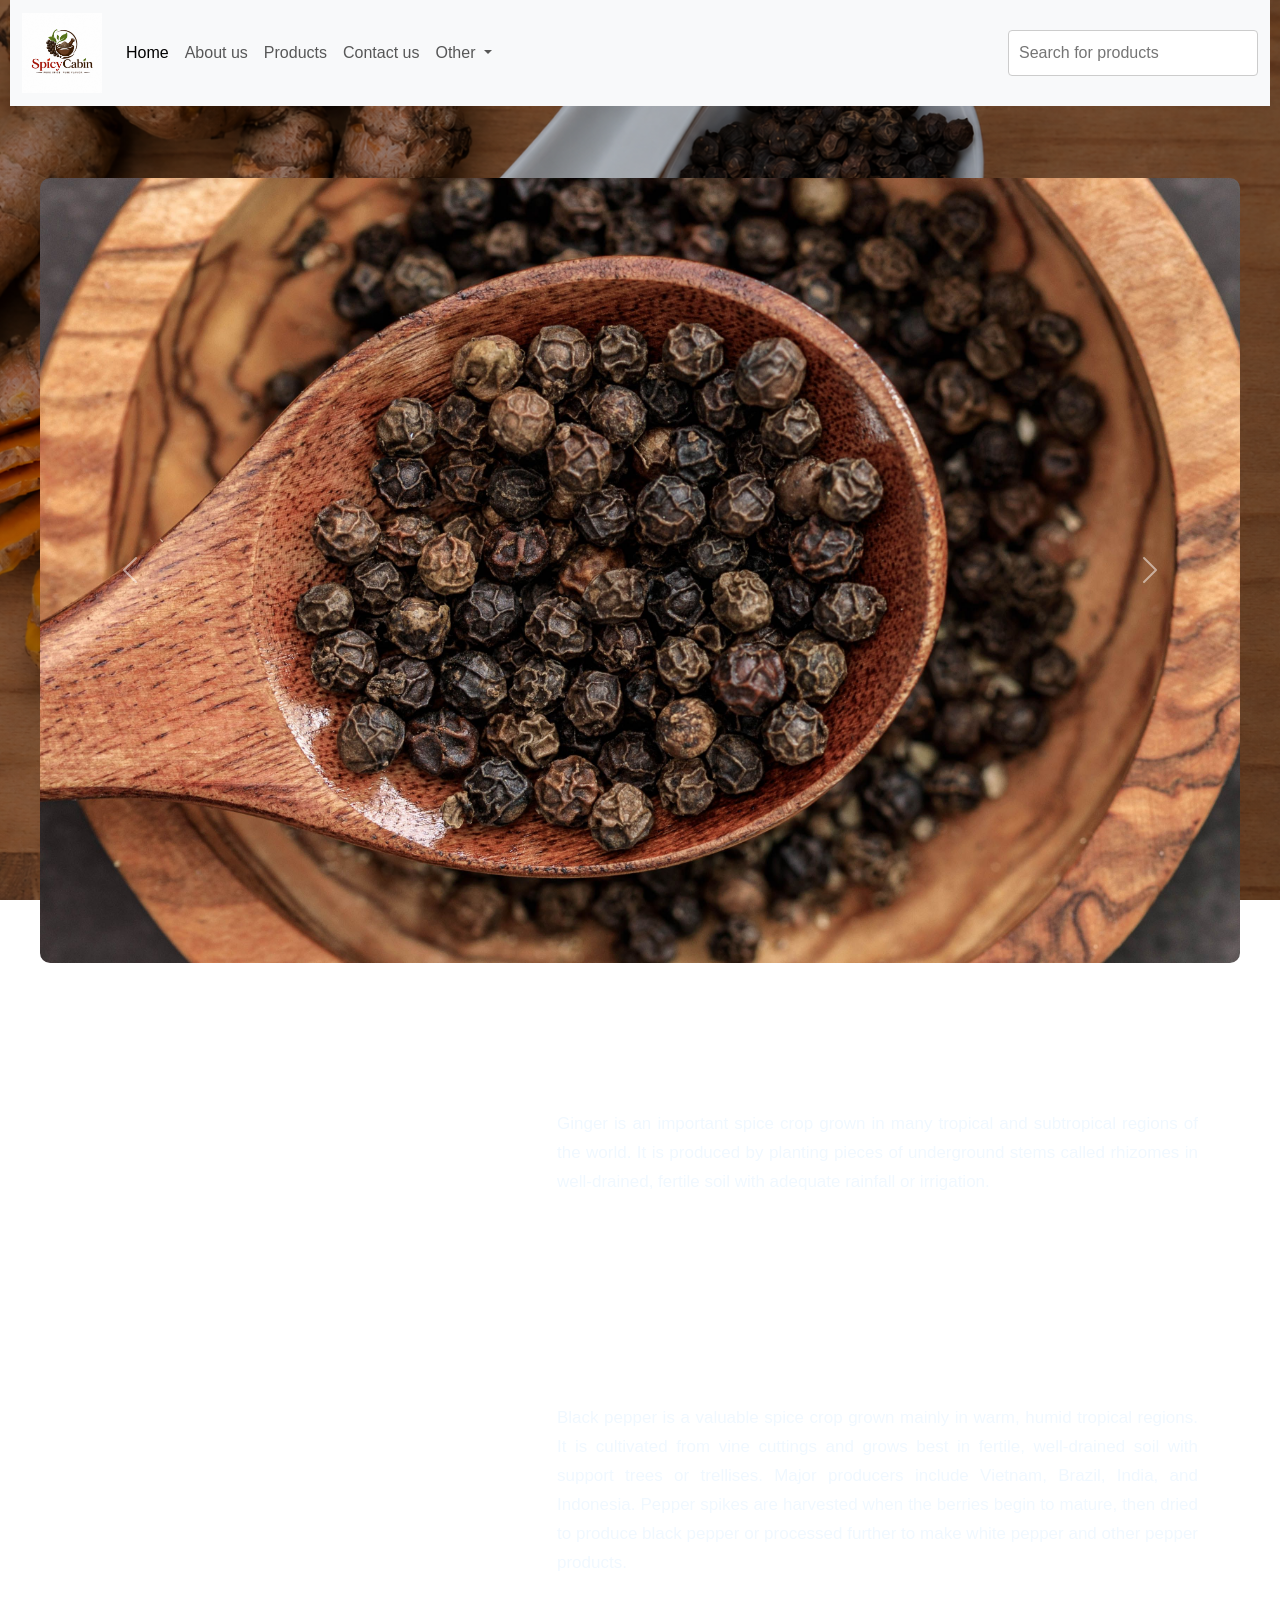
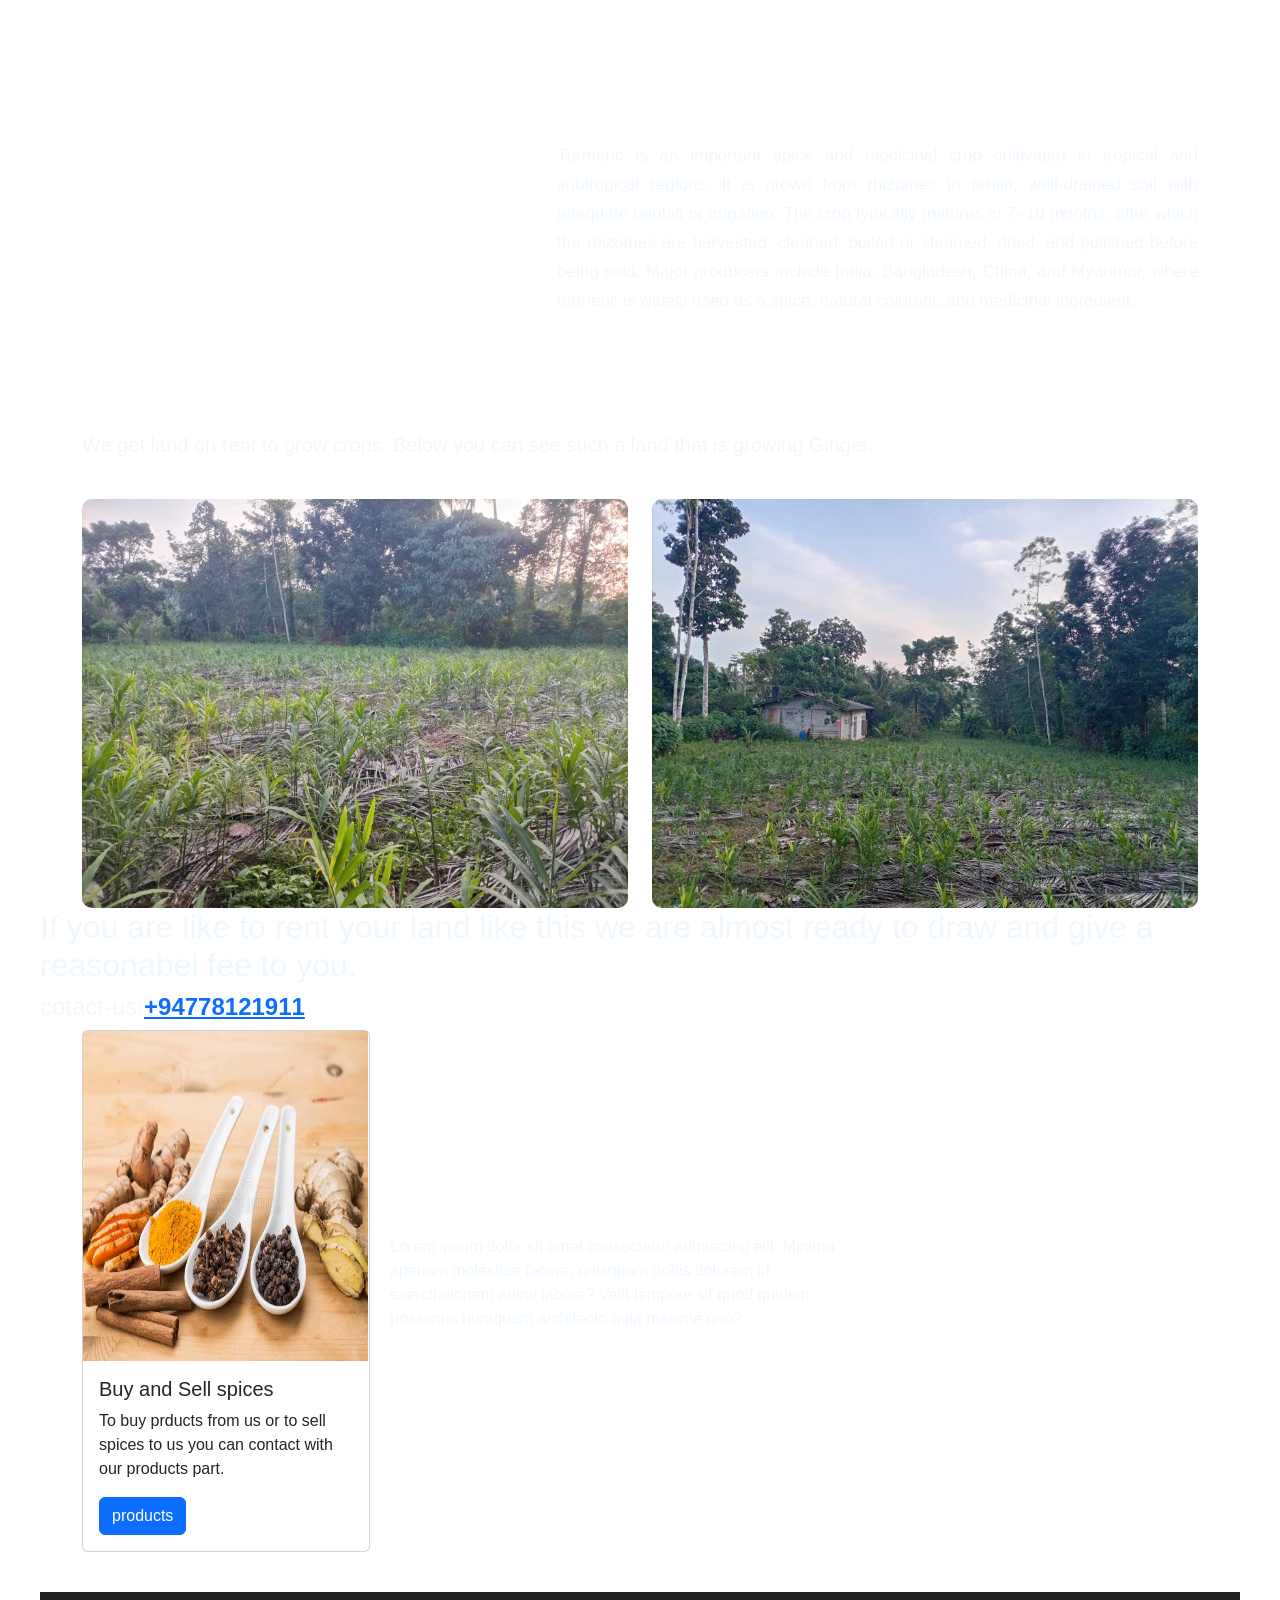
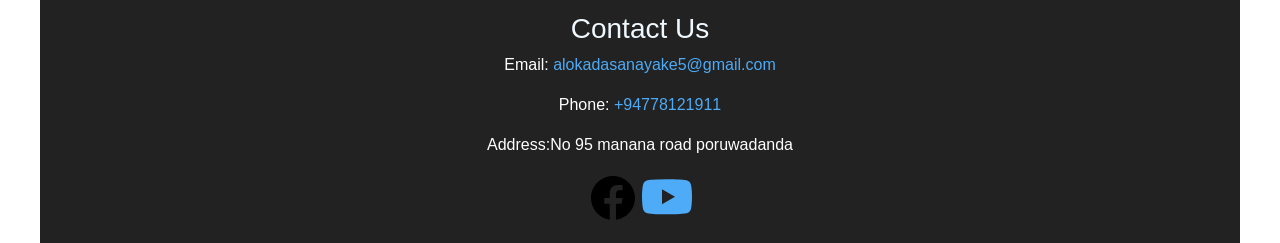
==== index.html @ add2503b "fluid the lorem part in the home page" ====
<!doctype html>
<html lang="en">
  <head>
    <meta charset="UTF-8" />
    <meta name="viewport" content="width=device-width, initial-scale=1.0" />
    <title>SpicyCabin</title>
    <link rel="stylesheet" href="css/style.css" />
    <link
      href="https://cdn.jsdelivr.net/npm/bootstrap@5.3.8/dist/css/bootstrap.min.css"
      rel="stylesheet"
      integrity="sha384-sRIl4kxILFvY47J16cr9ZwB07vP4J8+LH7qKQnuqkuIAvNWLzeN8tE5YBujZqJLB"
      crossorigin="anonymous"
    />
    <!-- AOS Library link css -->
    <style>
    body {
    margin: 0;
    min-height: 100vh;

    background-image: url('assets/images/photo21.png');
    background-repeat: no-repeat;
    background-size: cover;
    background-position: center center;
    background-attachment: fixed;
  }

  /* Mobile devices */
  @media (max-width: 768px) {
    body {
      background-size: cover;
      background-position: center center;
      background-attachment: scroll;
    }
  }
  </style>
    <link href="https://unpkg.com/aos@2.3.1/dist/aos.css" rel="stylesheet" />
 
  </head>
  <body>
    <div class="page-content">
    <nav class="navbar navbar-expand-lg bg-body-tertiary">
      <div class="container-fluid">
        <a class="navbar-brand" href="assets/images/logo.jpeg"
          ><img src="assets/images/logo.jpeg" width="80" height="80" alt=""
        /></a>
        <button
          class="navbar-toggler"
          type="button"
          data-bs-toggle="collapse"
          data-bs-target="#navbarSupportedContent"
          aria-controls="navbarSupportedContent"
          aria-expanded="false"
          aria-label="Toggle navigation"
        >
          <span class="navbar-toggler-icon"></span>
        </button>
        <div class="collapse navbar-collapse" id="navbarSupportedContent">
          <ul class="navbar-nav me-auto mb-2 mb-lg-0">
            <li class="nav-item">
              <a class="nav-link active" aria-current="page" href="index.html"
                >Home</a
              >
            </li>
            <li class="nav-item">
              <a class="nav-link" href="about.html">About us</a>
            </li>
            <li class="nav-item">
              <a class="nav-link" href="products.html">Products</a>
            </li>
            <li class="nav-item">
              <a class="nav-link" href="contact.html">Contact us</a>
            </li>
            <li class="nav-item dropdown">
              <a
                class="nav-link dropdown-toggle"
                href="#"
                role="button"
                data-bs-toggle="dropdown"
                aria-expanded="false"
              >
                Other
              </a>
              <ul class="dropdown-menu">
                <li><a class="dropdown-item" href="#">Action</a></li>
                <li><a class="dropdown-item" href="#">Another action</a></li>
                <li><hr class="dropdown-divider" /></li>
                <li>
                  <a class="dropdown-item" href="#">Something else here</a>
                </li>
              </ul>
            </li>
          </ul>
          <!-- <form class="d-flex" role="search">
            <input
              class="form-control me-2"
              type="search"
              placeholder="Search"
              aria-label="Search"
            />
            <button class="btn btn-outline-success" type="submit">
              Search
            </button>
          </form> -->
          <div class="search-container">
            <input
              type="text"
              id="searchInput"
              placeholder="Search for products"
            />

            <!-- <button id="searchButton">🔍 Search</button>

            <button id="clearButton">Clear</button> -->
          </div>

          <div id="results"></div>
        </div>
      </div>
    </nav>
    <br>
    <br>
    <br>

    <div
      id="carouselExampleAutoplaying"
      class="carousel slide"
      data-bs-ride="carousel"
    >
      
    <div id="carouselExampleAutoplaying" class="carousel slide" data-bs-ride="carousel">

  <div class="carousel-inner">

    <div class="carousel-item active">
      <img
        src="assets/images/photo1 (1).jpg"
        class="d-block w-100 img-fluid spice-image"
        alt="Black pepper"
        data-aos="fade-right"
      />
    </div>

    <div class="carousel-item">
      <img
        src="assets/images/photo2.jpg"
        class="d-block w-100 img-fluid spice-image"
        alt="Black pepper"
        data-aos="fade-right"
      />
    </div>

    <div class="carousel-item">
      <img
        src="assets/images/photo3.jpg"
        class="d-block w-100 img-fluid spice-image"
        alt="Black pepper"
        data-aos="fade-right"
      />
    </div>

  </div>

  <!-- Previous button -->
  <button
    class="carousel-control-prev"
    type="button"
    data-bs-target="#carouselExampleAutoplaying"
    data-bs-slide="prev"
  >
    <span class="carousel-control-prev-icon" aria-hidden="true"></span>
    <span class="visually-hidden">Previous</span>
  </button>

  <!-- Next button -->
  <button
    class="carousel-control-next"
    type="button"
    data-bs-target="#carouselExampleAutoplaying"
    data-bs-slide="next"
  >
    <span class="carousel-control-next-icon" aria-hidden="true"></span>
    <span class="visually-hidden">Next</span>
  </button>

</div>


     <section class="container spice-section">
      <div class="row align-items-center">
        <div class="col-12 col-md-5 text-center">
          <img
            src="assets/images/photo4.jpg"
            data-aos="fade-right"
            class="img-fluid spice-image"
            alt="Black pepper"
          />
        </div>

        <div class="col-12 col-md-7">
          <p style="color: aliceblue;">
              Ginger is an important spice crop grown in many tropical and
          subtropical regions of the world. It is produced by planting pieces of
          underground stems called rhizomes in well-drained, fertile soil with
          adequate rainfall or irrigation.
          </p>
        </div>
      </div>
    </section>

   
    <!-- Black Pepper -->
    <section class="container spice-section">
      <div class="row align-items-center">
        <div class="col-12 col-md-5 text-center">
          <img
            src="assets/images/photo5.jpg"
            data-aos="fade-right"
            class="img-fluid spice-image"
            alt="Black pepper"
          />
        </div>

        <div class="col-12 col-md-7">
          <p style="color: aliceblue;">
            Black pepper is a valuable spice crop grown mainly in warm, humid
            tropical regions. It is cultivated from vine cuttings and grows best
            in fertile, well-drained soil with support trees or trellises. Major
            producers include Vietnam, Brazil, India, and Indonesia. Pepper
            spikes are harvested when the berries begin to mature, then dried to
            produce black pepper or processed further to make white pepper and
            other pepper products.
          </p>
        </div>
      </div>
    </section>

    <!-- Turmeric -->
    <section class="container spice-section">
      <div class="row align-items-center">
        <div class="col-12 col-md-5 text-center">
          <img
            src="assets/images/photo6.jpg"
            data-aos="fade-left"
            class="img-fluid spice-image"
            alt="Turmeric"
          />
        </div>

        <div class="col-12 col-md-7">
          <p style="color: aliceblue;">
            Turmeric is an important spice and medicinal crop cultivated in
            tropical and subtropical regions. It is grown from rhizomes in
            fertile, well-drained soil with adequate rainfall or irrigation. The
            crop typically matures in 7–10 months, after which the rhizomes are
            harvested, cleaned, boiled or steamed, dried, and polished before
            being sold. Major producers include India, Bangladesh, China, and
            Myanmar, where turmeric is widely used as a spice, natural colorant,
            and medicinal ingredient.
          </p>
        </div>
      </div>
    </section>

    <!-- Rented Land -->
    <section class="container land-title">
      <h5 style="color: aliceblue;">
        We get land on rent to grow crops. Below you can see such a land that is
        growing Ginger.
      </h5>
    </section>

    <!-- Land Images -->
    <section class="container">
      <div class="row g-4">
        <div class="col-12 col-md-6 text-center">
          <img
            src="assets/images/photo7.jpeg"
            class="img-fluid land-image"
            alt="Ginger farming land"
          />
        </div>

        <div class="col-12 col-md-6 text-center">
          <img
            src="assets/images/photo8.jpeg"
            class="img-fluid land-image"
            alt="Ginger farming land"
          />
        </div>
      </div>
    </section>

    <h2 style="color: aliceblue;">
      If you are like to rent your land like this we are almost ready to draw
      and give a reasonabel fee to you.
      <h4 style="color: aliceblue;">
        cotact-us:<b><a href="tel:+94778121911">+94778121911</a></b>
      </h4>
    </h2>
    <section class="container">
      <div>
      <div class="card" style="width: 18rem">
      <img src="assets/images/photo7.jpg" width="285" height="330" />
      <div class="card-body">
        <h5 class="card-title">Buy and Sell spices</h5>
        <p class="card-text">
          To buy prducts from us or to sell spices to us you can contact with
          our products part.
        </p>
        <a href="products.html" class="btn btn-primary">products</a>
      </div>
    </div>
      </div>
    <div>
    <div class="col-12 col-md-7">
    <p style="color: aliceblue;">Lorem ipsum dolor sit amet consectetur adipisicing elit. 
      Minima aperiam molestiae facere, quisquam nobis dolorem id exercitationem animi labore?
       Velit tempore sit quod quidem possimus numquam architecto quia maxime quo?
      </p>
    </div>
    </div>
    </section>
    

    <footer class="site-footer">
      <div class="footer-content">
        <h3 style="color: aliceblue;">Contact Us</h3>
        <p>
          Email:
          <a href="mailto:alokadasanayake5@gmail.com"
            >alokadasanayake5@gmail.com</a
          >
        </p>
        <p>Phone: <a href="tel:+94778121911">+94778121911</a></p>
        <p>Address:No 95 manana road poruwadanda</p>
         <a
            href="https://www.facebook.com/share/1C9Ks5xW5h/"
            target="_blank"
            rel="noopener noreferrer"
            aria-label="Facebook"
          >
            <svg
              xmlns="http://www.w3.org/2000/svg"
              width="50"
              height="50"
              viewBox="0 0 50 50"
            >
              <path
                d="M25,3C12.85,3,3,12.85,3,25c0,11.03,8.125,20.137,18.712,21.728V30.831h-5.443v-5.783h5.443v-3.848c0-6.371,3.104-9.168,8.399-9.168c2.536,0,3.877,0.188,4.512,0.274v5.048h-3.612c-2.248,0-3.033,2.131-3.033,4.533v3.161h6.588l-0.894,5.783h-5.694v15.944C38.716,45.318,47,36.137,47,25C47,12.85,37.15,3,25,3z"
              ></path>
            </svg>
          </a>
          <a href="https://www.youtube.com">
           <svg xmlns="http://www.w3.org/2000/svg" width="50" height="50" fill="currentColor" class="bi bi-youtube" viewBox="0 0 16 16">
              <path d="M8.051 1.999h.089c.822.003 4.987.033 6.11.335a2.01 2.01 0 0 1 1.415 1.42c.101.38.172.883.22 1.402l.01.104.022.26.008.104c.065.914.073 1.77.074 1.957v.075c-.001.194-.01 1.108-.082 2.06l-.008.105-.009.104c-.05.572-.124 1.14-.235 1.558a2.01 2.01 0 0 1-1.415 1.42c-1.16.312-5.569.334-6.18.335h-.142c-.309 0-1.587-.006-2.927-.052l-.17-.006-.087-.004-.171-.007-.171-.007c-1.11-.049-2.167-.128-2.654-.26a2.01 2.01 0 0 1-1.415-1.419c-.111-.417-.185-.986-.235-1.558L.09 9.82l-.008-.104A31 31 0 0 1 0 7.68v-.123c.002-.215.01-.958.064-1.778l.007-.103.003-.052.008-.104.022-.26.01-.104c.048-.519.119-1.023.22-1.402a2.01 2.01 0 0 1 1.415-1.42c.487-.13 1.544-.21 2.654-.26l.17-.007.172-.006.086-.003.171-.007A100 100 0 0 1 7.858 2zM6.4 5.209v4.818l4.157-2.408z"/>
            </svg>
          </a>
      </div>
    </footer>
    </div>
    <script src="js/app.js"></script>
    <script
      src="https://cdn.jsdelivr.net/npm/bootstrap@5.3.8/dist/js/bootstrap.bundle.min.js"
      integrity="sha384-FKyoEForCGlyvwx9Hj09JcYn3nv7wiPVlz7YYwJrWVcXK/BmnVDxM+D2scQbITxI"
      crossorigin="anonymous"
    ></script>
    <script src="https://unpkg.com/aos@2.3.1/dist/aos.js"></script>
    <script>
      AOS.init();
    </script>
  </body>
</html>
---- css/style.css ----
body {
  margin: 0;
  min-height: 100vh;
  background-image: url("assets/images/photo21.png");
  background-repeat: no-repeat;
  background-size: cover;
  background-position: center;
  background-attachment: fixed;
}

@media (max-width: 768px) {
  body {
    background-position: center top;
    background-attachment: scroll;
  }
}

.container{
    display:flex;
    gap:20px;
    align-items:center;
}
.site-footer {
  background-color: #222222;
  color: #ffffff;
  padding: 20px 0;
  text-align: center;
  margin-top: 40px;
}

.site-footer a {
  color: #4dabf7;
  text-decoration: none;
}

.site-footer a:hover {
  text-decoration: underline;
}
.my-image {
    width: calc(100% - 40px);
    height: auto;
    margin: 0 20px;
    display: block;
}

/* /////////////////////////////////////// */
.page-content {
    padding-left: 10px;
    padding-right: 10px;
}
/*////////////////////////////////////*/
/*Search bar */
.search-container {
  margin: 20px 0;
}
#searchInput {
  padding: 10px;
  width: 250px;
  font-size: 16px;
  border: 1px solid #ccc;
  border-radius: 4px;
}
/*////////////////////////////////////*/
.video-container {
    width: 100%;
    max-width: 1000px;
    margin: auto;
}

.video-container video {
    width: 100%;
    height: auto;
    display: block;
    border-radius: 15px;
}
/* //-------------image center----------- */
.image-container {
  display: flex;
  justify-content: center; 
  align-items: center;     
}
/* /////////////////////////////////////////////////////// */
header {
  background: #333;
  color: white;
  padding: 15px;
  display: flex;
  justify-content: space-between;
  align-items: center;
}
.products {
  display: flex;
  flex-wrap: wrap;
  padding: 20px;
}
.product {
  border: 1px solid #ccc;
  padding: 15px;
  margin: 10px;
  width: 200px;
  text-align: center;
}
button {
  background: #28a745;
  color: white;
  padding: 8px 12px;
  border: none;
  cursor: pointer;
}
.cart-modal {
  position: fixed;
  top: 20%;
  left: 50%;
  transform: translate(-50%, -20%);
  background: white;
  border: 2px solid #333;
  padding: 20px;
  display: none;
  z-index: 100;
}
.product-img {
  width: 100%;
  height: auto;
  object-fit: cover;
  margin-bottom: 10px;
 }
/*/////////////////////////////////// */
* {
    box-sizing: border-box;
    margin: 0;
    padding: 0;
    font-family: Arial, sans-serif;
}

body {
    background-color: #f4f4f9;
}

header {
    display: flex;
    justify-content: space-between;
    align-items: center;
    padding: 20px 5%;
    background-color: #333;
    color: white;
}

.cart-icon-container {
    cursor: pointer;
    font-size: 1.5rem;
    position: relative;
}

#cart-count {
    position: absolute;
    top: -10px;
    right: -10px;
    background-color: #ff3b30;
    color: white;
    border-radius: 50%;
    padding: 2px 6px;
    font-size: 0.8rem;
}

/* Product Grid */
.product-container {
    display: grid;
    grid-template-columns: repeat(auto-fit, minmax(250px, 1fr));
    gap: 20px;
    padding: 40px 5%;
}

.product-card {
    background: white;
    padding: 20px;
    border-radius: 8px;
    box-shadow: 0 4px 6px rgba(0,0,0,0.1);
    text-align: center;
}

.product-card h3 {
    margin: 15px 0 10px;
}

.product-price {
    color: #2ecc71;
    font-weight: bold;
    margin-bottom: 15px;
}

.add-to-cart-btn {
    background-color: #3498db;
    color: white;
    border: none;
    padding: 10px 15px;
    border-radius: 4px;
    cursor: pointer;
    transition: background 0.2s;
}

.add-to-cart-btn:hover {
    background-color: #2980b9;
}

/* Sidebar Cart Drawer */
.cart-sidebar {
    position: fixed;
    top: 0;
    right: -350px; /* Hidden offscreen by default */
    width: 320px;
    height: 100%;
    background-color: white;
    box-shadow: -5px 0 15px rgba(0,0,0,0.2);
    transition: right 0.3s ease;
    display: flex;
    flex-direction: column;
    z-index: 1000;
}

.cart-sidebar.active {
    right: 0; /* Slides into view */
}

.cart-header {
    display: flex;
    justify-content: space-between;
    align-items: center;
    padding: 20px;
    border-bottom: 1px solid #ddd;
}

.close-btn {
    font-size: 2rem;
    border: none;
    background: none;
    cursor: pointer;
}

.cart-items {
    flex: 1;
    overflow-y: auto;
    padding: 20px;
}

.cart-item {
    display: flex;
    justify-content: space-between;
    align-items: center;
    margin-bottom: 15px;
    padding-bottom: 15px;
    border-bottom: 1px solid #eee;
}

.remove-btn {
    background-color: #e74c3c;
    color: white;
    border: none;
    padding: 5px 8px;
    border-radius: 4px;
    cursor: pointer;
}

.cart-footer {
    padding: 20px;
    border-top: 1px solid #ddd;
}

.checkout-btn {
    width: 100%;
    background-color: #2ecc71;
    color: white;
    border: none;
    padding: 12px;
    border-radius: 4px;
    font-size: 1rem;
    cursor: pointer;
    margin-top: 10px;
}
/* /////////////////////////////// */


/* //////////////////////contact us /////////////////////////// */
.cus-form {
    width: 500px;
    margin: 50px auto;
}
/* /////////////////////////////////////////////////////////////// */

.spice-section {
    margin-top: 40px;
    margin-bottom: 40px;
}

/* Spice images */
.spice-image {
    width: 100%;
    max-width: 400px;
    height: 300px;
    object-fit: cover;
    border-radius: 10px;
}

/* Paragraph */
.spice-section p {
    font-size: 17px;
    line-height: 1.7;
    text-align: justify;
    margin: 0;
}


/* Land heading */
.land-title {
    text-align: center;
    margin-top: 50px;
    margin-bottom: 30px;
}

.land-title h5 {
    line-height: 1.6;
}


/* Land images */
.land-image {
    width: 100%;
    max-width: 500px;
    height: 450px;
    object-fit: cover;
    border-radius: 10px;
}


/* Mobile devices */
@media (max-width: 767px) {

    .spice-section {
        margin-top: 25px;
        margin-bottom: 25px;
    }

    .spice-image {
        height: auto;
        margin-bottom: 20px;
    }

    .spice-section p {
        font-size: 15px;
        line-height: 1.6;
        text-align: left;
    }

    .land-title {
        margin-top: 35px;
    }

    .land-title h5 {
        font-size: 16px;
    }

    .land-image {
        height: auto;
    }
}

/* ///////////////////////////////////////////////////// */
.carousel {
  width: 100%;
  max-width: 1200px;
  margin: 0 auto;
}

/* Carousel images */
.spice-image {
  width: 100%;
  height: 500px;
  object-fit: cover;
  display: block;
}

/* Tablets */
@media (max-width: 768px) {
  .spice-image {
    height: 400px;
  }
}

/* Mobile phones */
@media (max-width: 576px) {
  .spice-image {
    height: 250px;
  }
}
/* //////////////////////about ->entranse video//////////////////////////// */
.video-container {
  width: 100%;
  max-width: 1200px;
  margin: 0 auto;
  overflow: hidden;
}

.video-container video {
  width: 100%;
  height: auto;
  display: block;
  object-fit: cover;
}

/* Tablet */
@media (max-width: 768px) {
  .video-container {
    width: 95%;
  }
}

/* Mobile */
@media (max-width: 576px) {
  .video-container {
    width: 100%;
  }

  .video-container video {
    width: 100%;
  }
}
/* //------------about us second image and text---- */
.image-text-section{
    display: flex;
    align-items: center;
    gap: 30px;
    max-width: 1200px;
    margin: 40px auto;
    padding: 20px;
}
.responsive-image{
    width: 50%;
    max-width: 600%;
    height: auto;
    display: block;
    border-radius: 10px;

}
.image-text-section p{
    flex: 1;
    line-height: 1,7;
    margin: 0;
}


/*tablet*/
@media (max-width:768px){
    .image-text-section{
        gap:20px;
        padding: 15px;
    }

.responsive-image{
    width: 45%;
    }
}
/* mobile */
@media (max-width:576px){
    .image-text-section{
        flex-direction: column;
        text-align: center;
        padding: 15px;
    }
.responsive-image{
    width: 100%;
    max-width: 100%;

}
.image-text-section p{
    width: 100%;
    font-size: 15px;
   }  
}
/* ///////////////////////////////////////////////////////////// */
.image-container {
  width: 100%;
  text-align: center;
}

.image-container img {
  max-width: 100%;
  height: auto;
  display: block;
  margin: 0 auto;
}
.icon-container{
    text-align: right;
}
/* ///////////////////////////////////////////////////////////////////*/
/* =====================================
   CHECKOUT FORM SIDEBAR
===================================== */

.form-sidebar {

    position: fixed;

    top: 0;
    right: -500px;

    width: 500px;
    max-width: 100%;

    height: 100vh;

    background-color: white;

    z-index: 10000;

    box-shadow: -5px 0 20px rgba(0, 0, 0, 0.3);

    transition: right 0.4s ease;

    overflow-y: auto;

    padding: 30px;

    box-sizing: border-box;
}


/* =====================================
   SHOW CHECKOUT FORM
===================================== */

.form-sidebar.active {

    right: 0;

}


/* =====================================
   FORM CONTAINER
===================================== */

.checkout-form {

    width: 100%;

    position: relative;

}


/* =====================================
   HEADING
===================================== */

.checkout-form h2 {

    text-align: center;

    margin-bottom: 10px;

    font-family: Arial, sans-serif;

}


.checkout-form > p {

    text-align: center;

    color: #666;

    margin-bottom: 25px;

}


/* =====================================
   CLOSE BUTTON
===================================== */

.close-form-btn {

    position: absolute;

    top: -15px;

    right: 0;

    border: none;

    background: transparent;

    font-size: 35px;

    cursor: pointer;

    color: #333;

}


.close-form-btn:hover {

    color: red;

}


/* =====================================
   FORM GROUP
===================================== */

.form-group {

    margin-bottom: 18px;

}


/* =====================================
   LABEL
===================================== */

.form-group label {

    display: block;

    margin-bottom: 7px;

    font-weight: bold;

    font-family: Arial, sans-serif;

}


/* =====================================
   INPUTS
===================================== */

.form-group input,
.form-group textarea {

    width: 100%;

    padding: 12px;

    border: 1px solid #ccc;

    border-radius: 8px;

    font-size: 16px;

    box-sizing: border-box;

    font-family: Arial, sans-serif;

}


/* =====================================
   INPUT FOCUS
===================================== */

.form-group input:focus,
.form-group textarea:focus {

    outline: none;

    border-color: green;

    box-shadow: 0 0 5px rgba(0, 128, 0, 0.2);

}


/* =====================================
   PLACE ORDER BUTTON
===================================== */

.place-order-btn {

    width: 100%;

    padding: 13px;

    border: none;

    border-radius: 8px;

    background-color: green;

    color: white;

    font-size: 18px;

    cursor: pointer;

    margin-top: 10px;

}


.place-order-btn:hover {

    background-color: darkgreen;

}


/* =====================================
   MOBILE RESPONSIVE
===================================== */

@media (max-width: 600px) {

    .form-sidebar {

        width: 100%;

        padding: 25px 20px;

    }

    .checkout-form h2 {

        font-size: 23px;

    }

}


/* ///////////////////////////////////////////////////////////// */
.order-details {
    background-color: #f5f5f5;
    padding: 15px;
    border-radius: 10px;
    margin-bottom: 20px;
}

.order-item {
    background-color: white;
    padding: 12px;
    margin-bottom: 10px;
    border-radius: 8px;
    border: 1px solid #ddd;
}

.order-item:last-child {
    margin-bottom: 0;
}

.order-item p {
    margin: 5px 0;
}
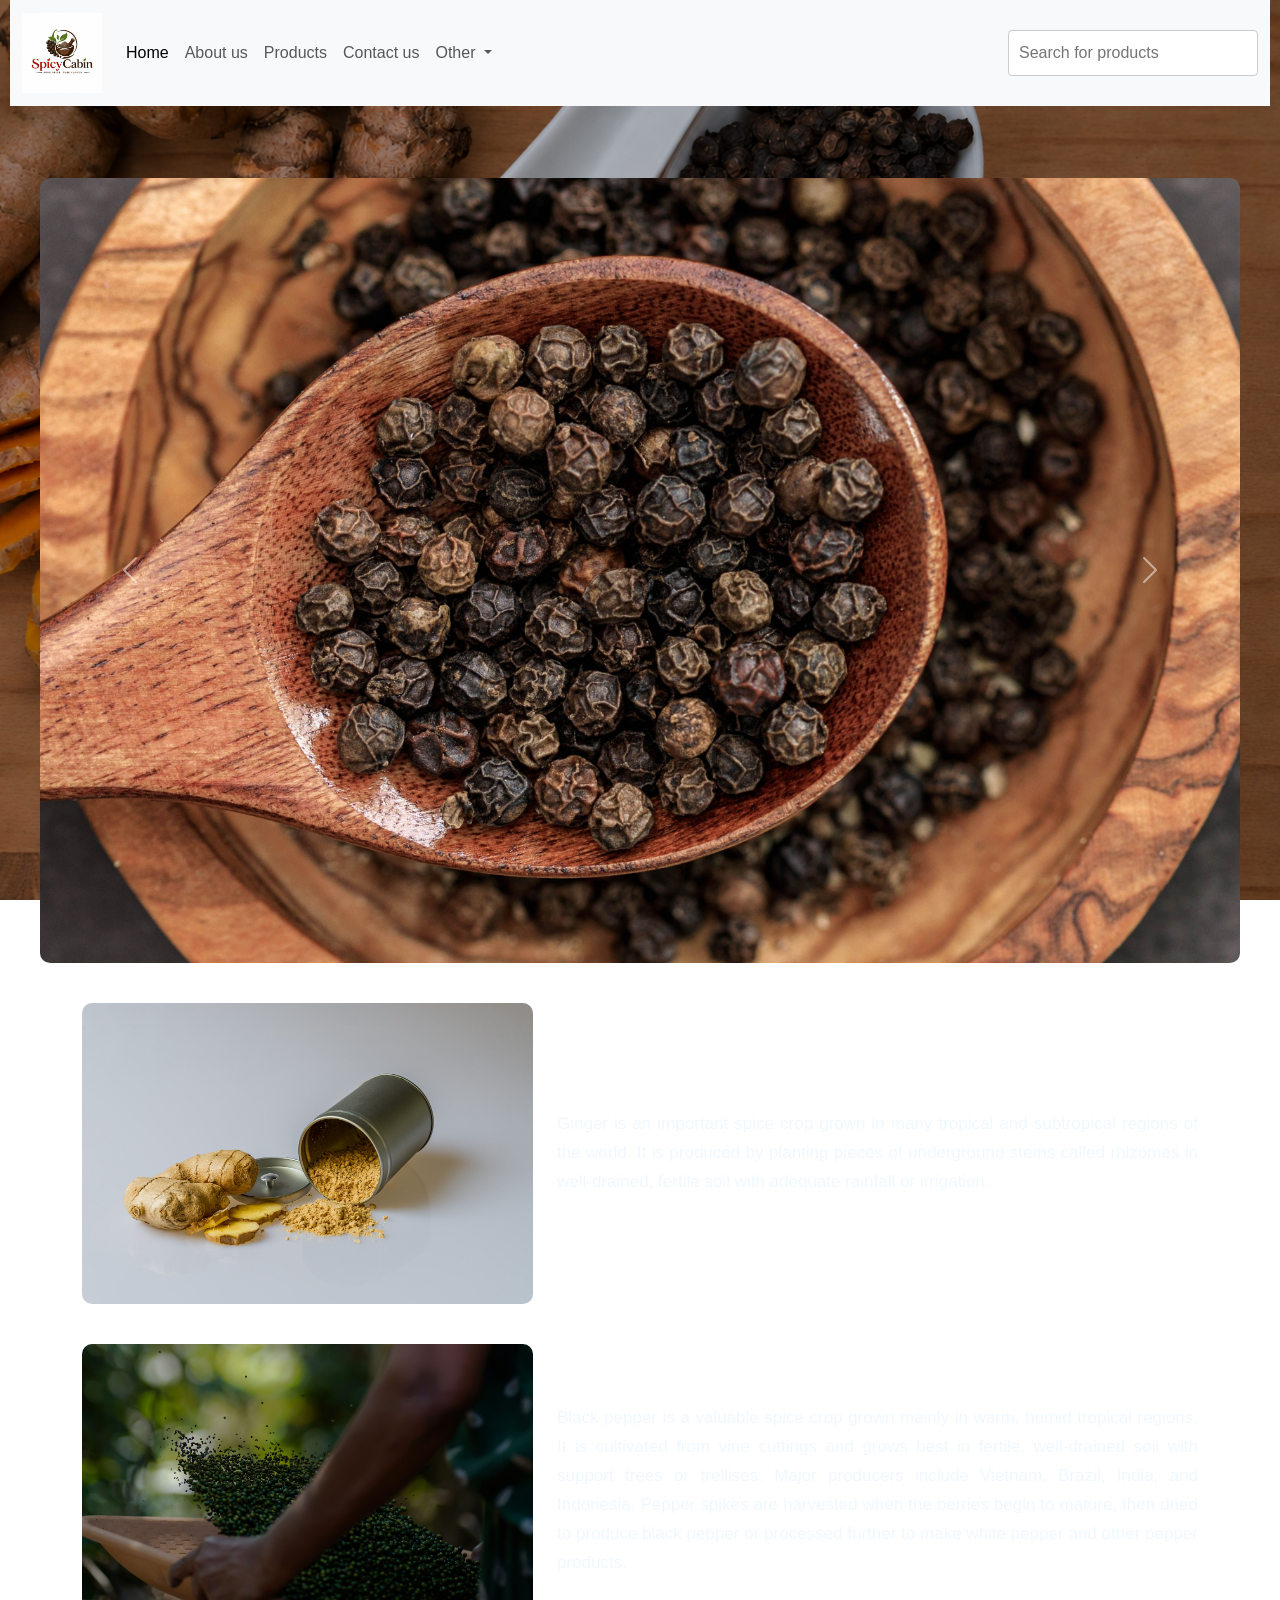
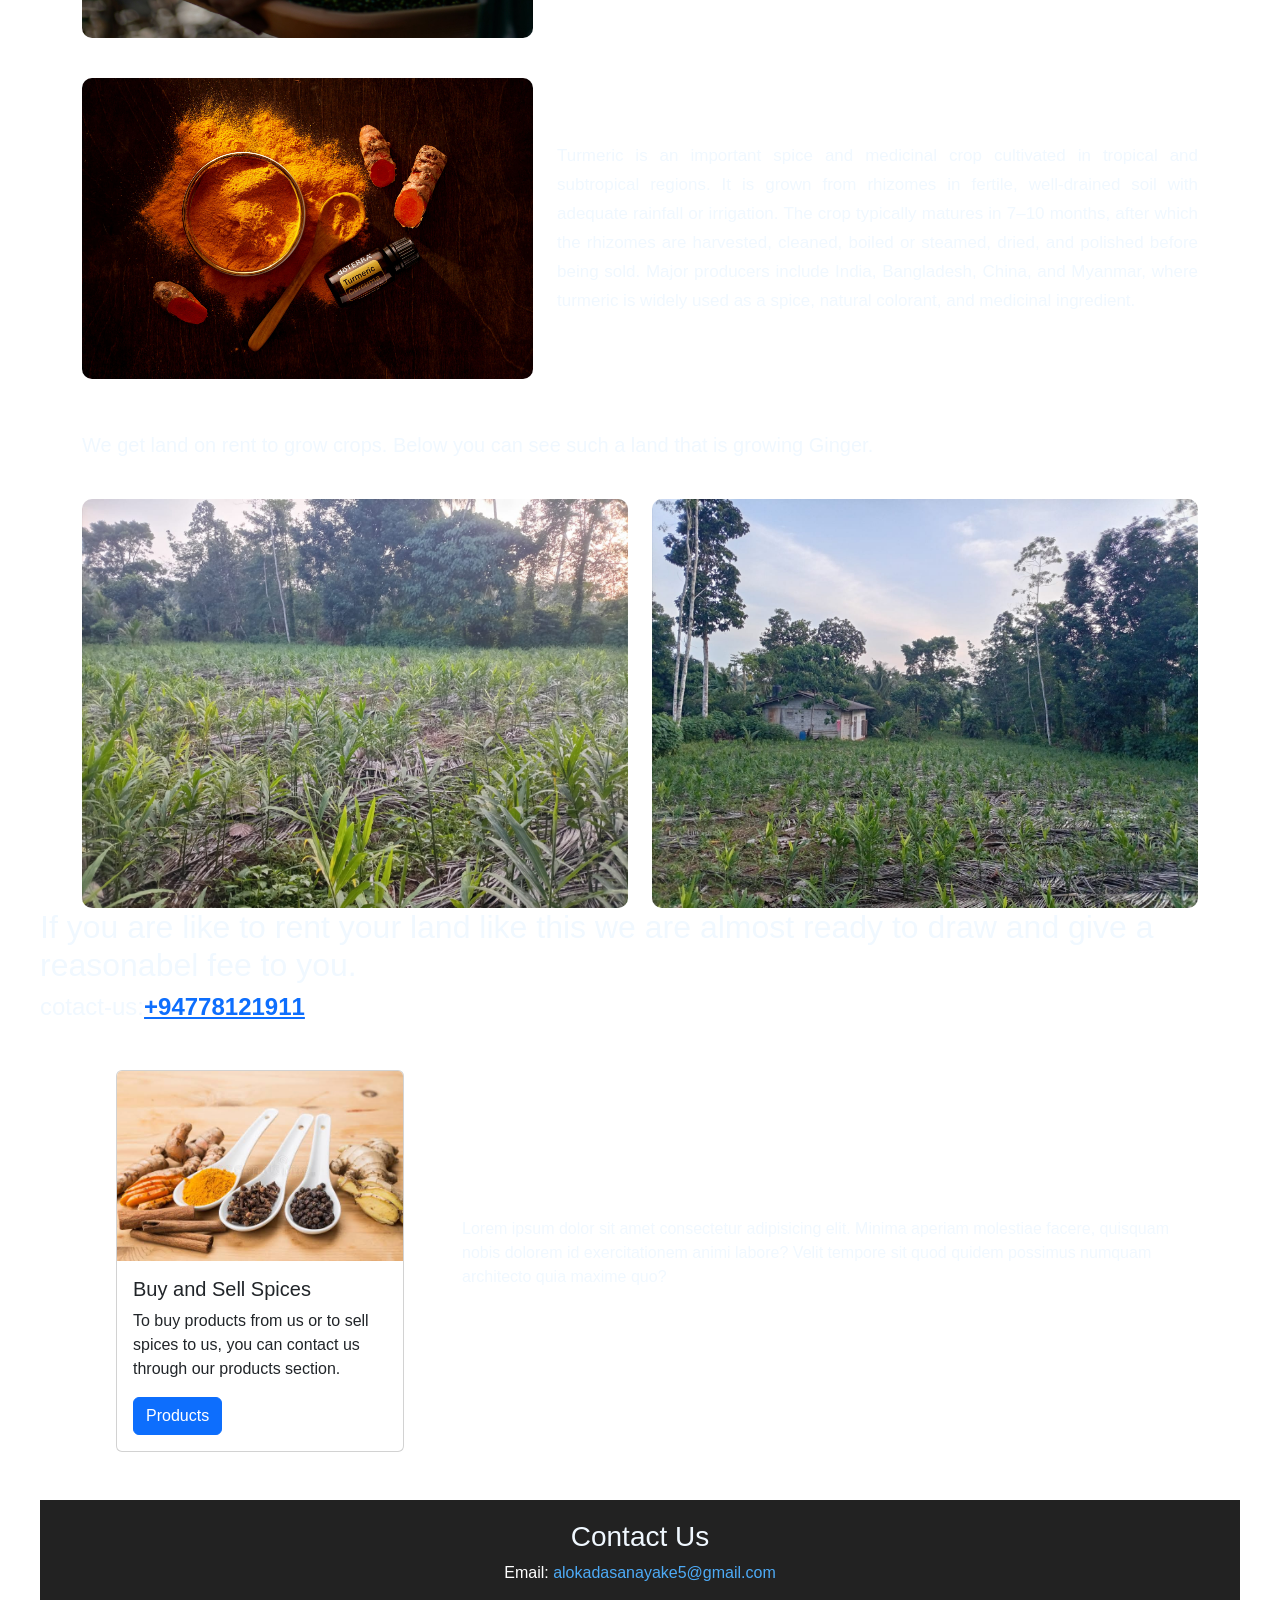
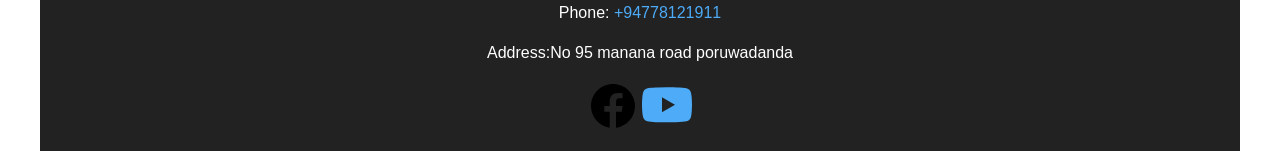
==== commit bc7bc005: "change the lorem part againt to view from any device" ====
--- a/index.html
+++ b/index.html
@@ -297,31 +297,48 @@
         cotact-us:<b><a href="tel:+94778121911">+94778121911</a></b>
       </h4>
     </h2>
-    <section class="container">
-      <div>
-      <div class="card" style="width: 18rem">
-      <img src="assets/images/photo7.jpg" width="285" height="330" />
-      <div class="card-body">
-        <h5 class="card-title">Buy and Sell spices</h5>
-        <p class="card-text">
-          To buy prducts from us or to sell spices to us you can contact with
-          our products part.
-        </p>
-        <a href="products.html" class="btn btn-primary">products</a>
-      </div>
-    </div>
-      </div>
-    <div>
-    <div class="col-12 col-md-7">
-    <p style="color: aliceblue;">Lorem ipsum dolor sit amet consectetur adipisicing elit. 
-      Minima aperiam molestiae facere, quisquam nobis dolorem id exercitationem animi labore?
-       Velit tempore sit quod quidem possimus numquam architecto quia maxime quo?
+    <section class="container my-5">
+  <div class="row align-items-center g-4">
+
+    <!-- Card -->
+    <div class="col-12 col-md-5 col-lg-4">
+      <div class="card mx-auto" style="max-width: 18rem;">
+        
+        <img 
+          src="assets/images/photo7.jpg" 
+          class="card-img-top img-fluid"
+          alt="Spices"
+        />
+
+        <div class="card-body">
+          <h5 class="card-title">Buy and Sell Spices</h5>
+
+          <p class="card-text">
+            To buy products from us or to sell spices to us, you can contact
+            us through our products section.
+          </p>
+
+          <a href="products.html" class="btn btn-primary">
+            Products
+          </a>
+        </div>
+
+      </div>
+    </div>
+
+
+    <!-- Paragraph -->
+    <div class="col-12 col-md-7 col-lg-8">
+      <p style="color: aliceblue;">
+        Lorem ipsum dolor sit amet consectetur adipisicing elit.
+        Minima aperiam molestiae facere, quisquam nobis dolorem id
+        exercitationem animi labore? Velit tempore sit quod quidem
+        possimus numquam architecto quia maxime quo?
       </p>
     </div>
-    </div>
-    </section>
-    
-
+
+  </div>
+</section>
     <footer class="site-footer">
       <div class="footer-content">
         <h3 style="color: aliceblue;">Contact Us</h3>
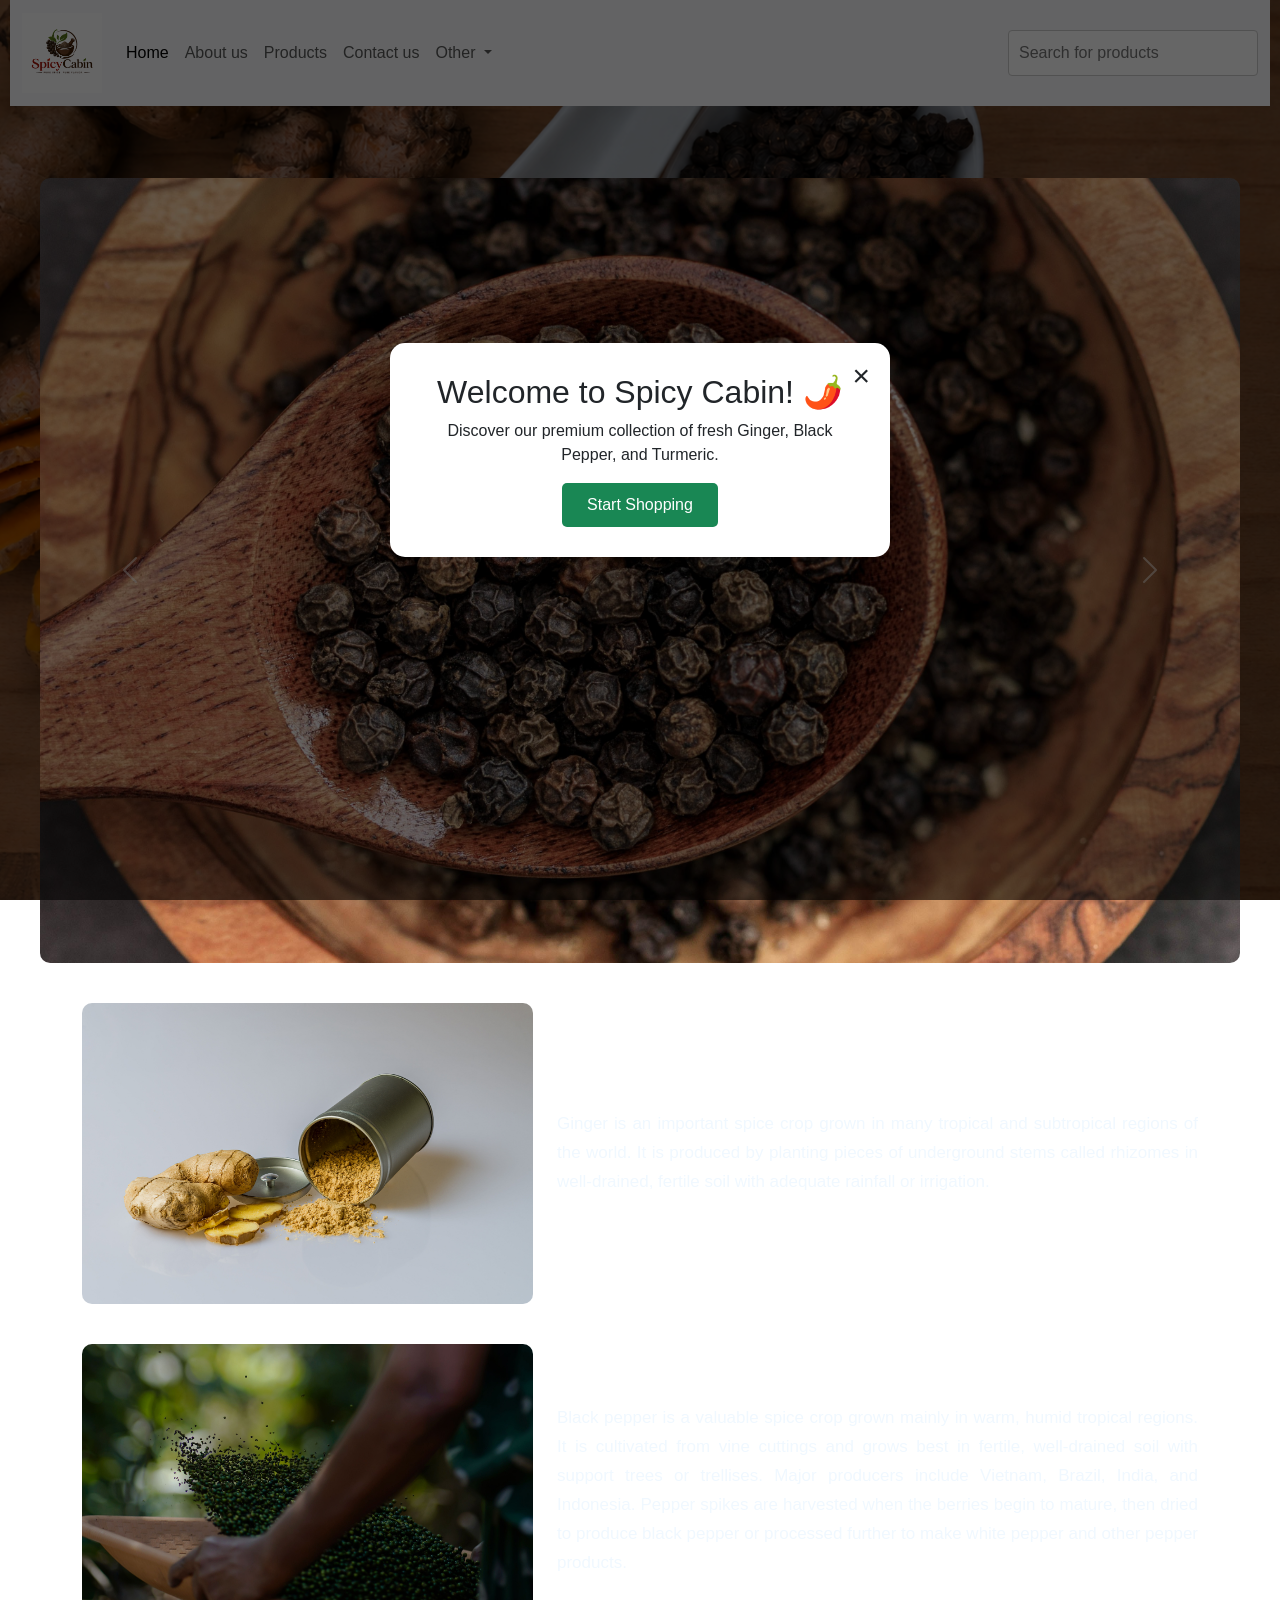
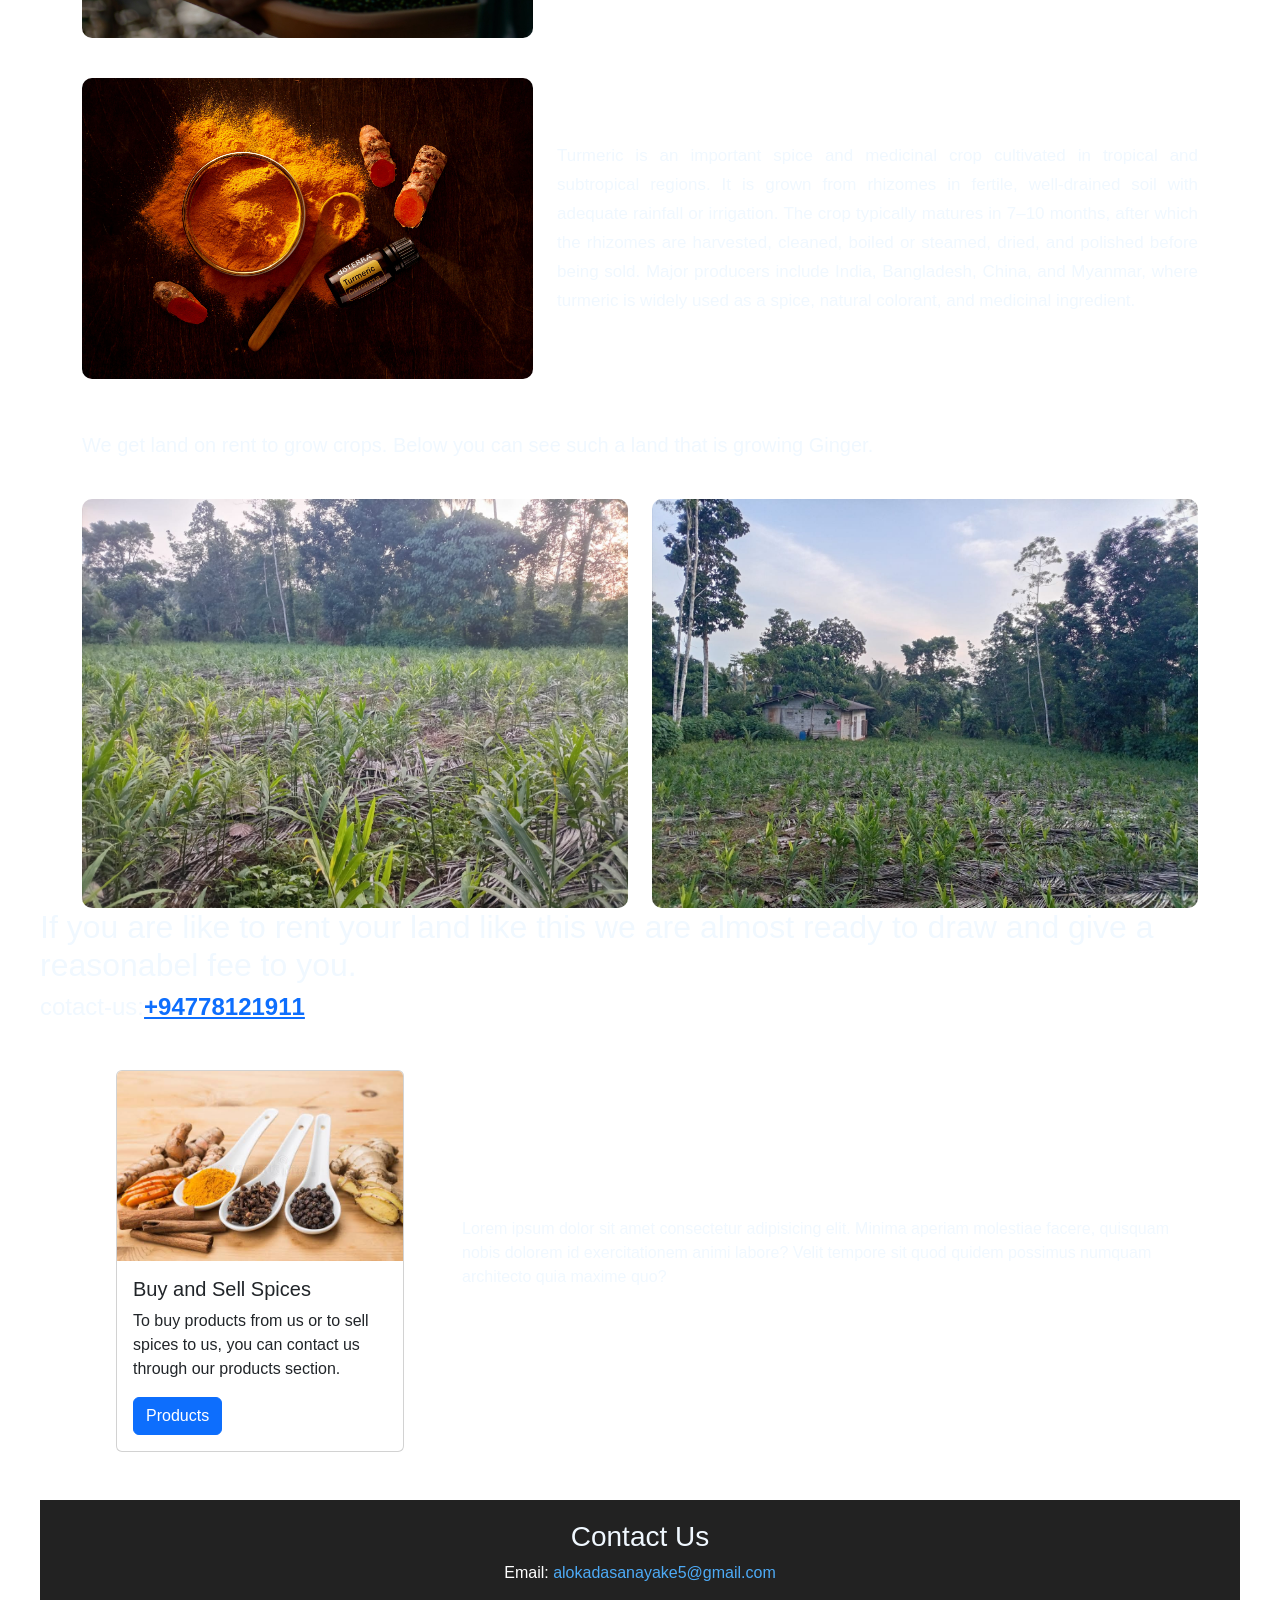
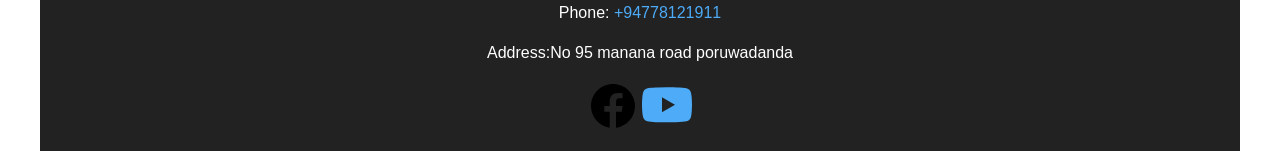
==== commit 17346932: "put a popup for  front of the index.html" ====
--- a/index.html
+++ b/index.html
@@ -183,6 +183,23 @@
   </button>
 
 </div>
+<!-- Welcome Popup -->
+<div id="welcomePopup" class="popup">
+  <div class="popup-content">
+    <span class="close-btn" onclick="closePopup()">&times;</span>
+
+    <h2>Welcome to Spicy Cabin! 🌶️</h2>
+
+    <p>
+      Discover our premium collection of fresh Ginger,
+      Black Pepper, and Turmeric.
+    </p>
+
+    <button onclick="closePopup(); window.location.href='products.html';">
+  Start Shopping
+</button>
+  </div>
+</div>
 
 
      <section class="container spice-section">
--- a/css/style.css
+++ b/css/style.css
@@ -752,4 +752,88 @@
 
 .order-item p {
     margin: 5px 0;
+}
+/* ///////////////////////////////////////////// */
+/* Popup background */
+.popup {
+  display: flex;
+  position: fixed;
+  z-index: 9999;
+
+  left: 0;
+  top: 0;
+
+  width: 100%;
+  height: 100%;
+
+  background-color: rgba(0, 0, 0, 0.6);
+
+  justify-content: center;
+  align-items: center;
+}
+
+/* Popup box */
+.popup-content {
+  position: relative;
+
+  background-color: white;
+
+  width: 90%;
+  max-width: 500px;
+
+  padding: 30px;
+
+  border-radius: 15px;
+
+  text-align: center;
+
+  animation: popupAnimation 0.5s ease;
+}
+
+/* Close button */
+.close-btn {
+  position: absolute;
+
+  top: 10px;
+  right: 20px;
+
+  font-size: 30px;
+
+  cursor: pointer;
+}
+
+/* Button */
+.popup-content button {
+  background-color: #198754;
+
+  color: white;
+
+  border: none;
+
+  padding: 10px 25px;
+
+  border-radius: 5px;
+
+  cursor: pointer;
+
+  font-size: 16px;
+}
+
+.popup-content button:hover {
+  opacity: 0.8;
+}
+
+/* Animation */
+@keyframes popupAnimation {
+
+  from {
+    transform: scale(0.7);
+    opacity: 0;
+  }
+
+  to {
+    transform: scale(1);
+    opacity: 1;
+  }
+
 }
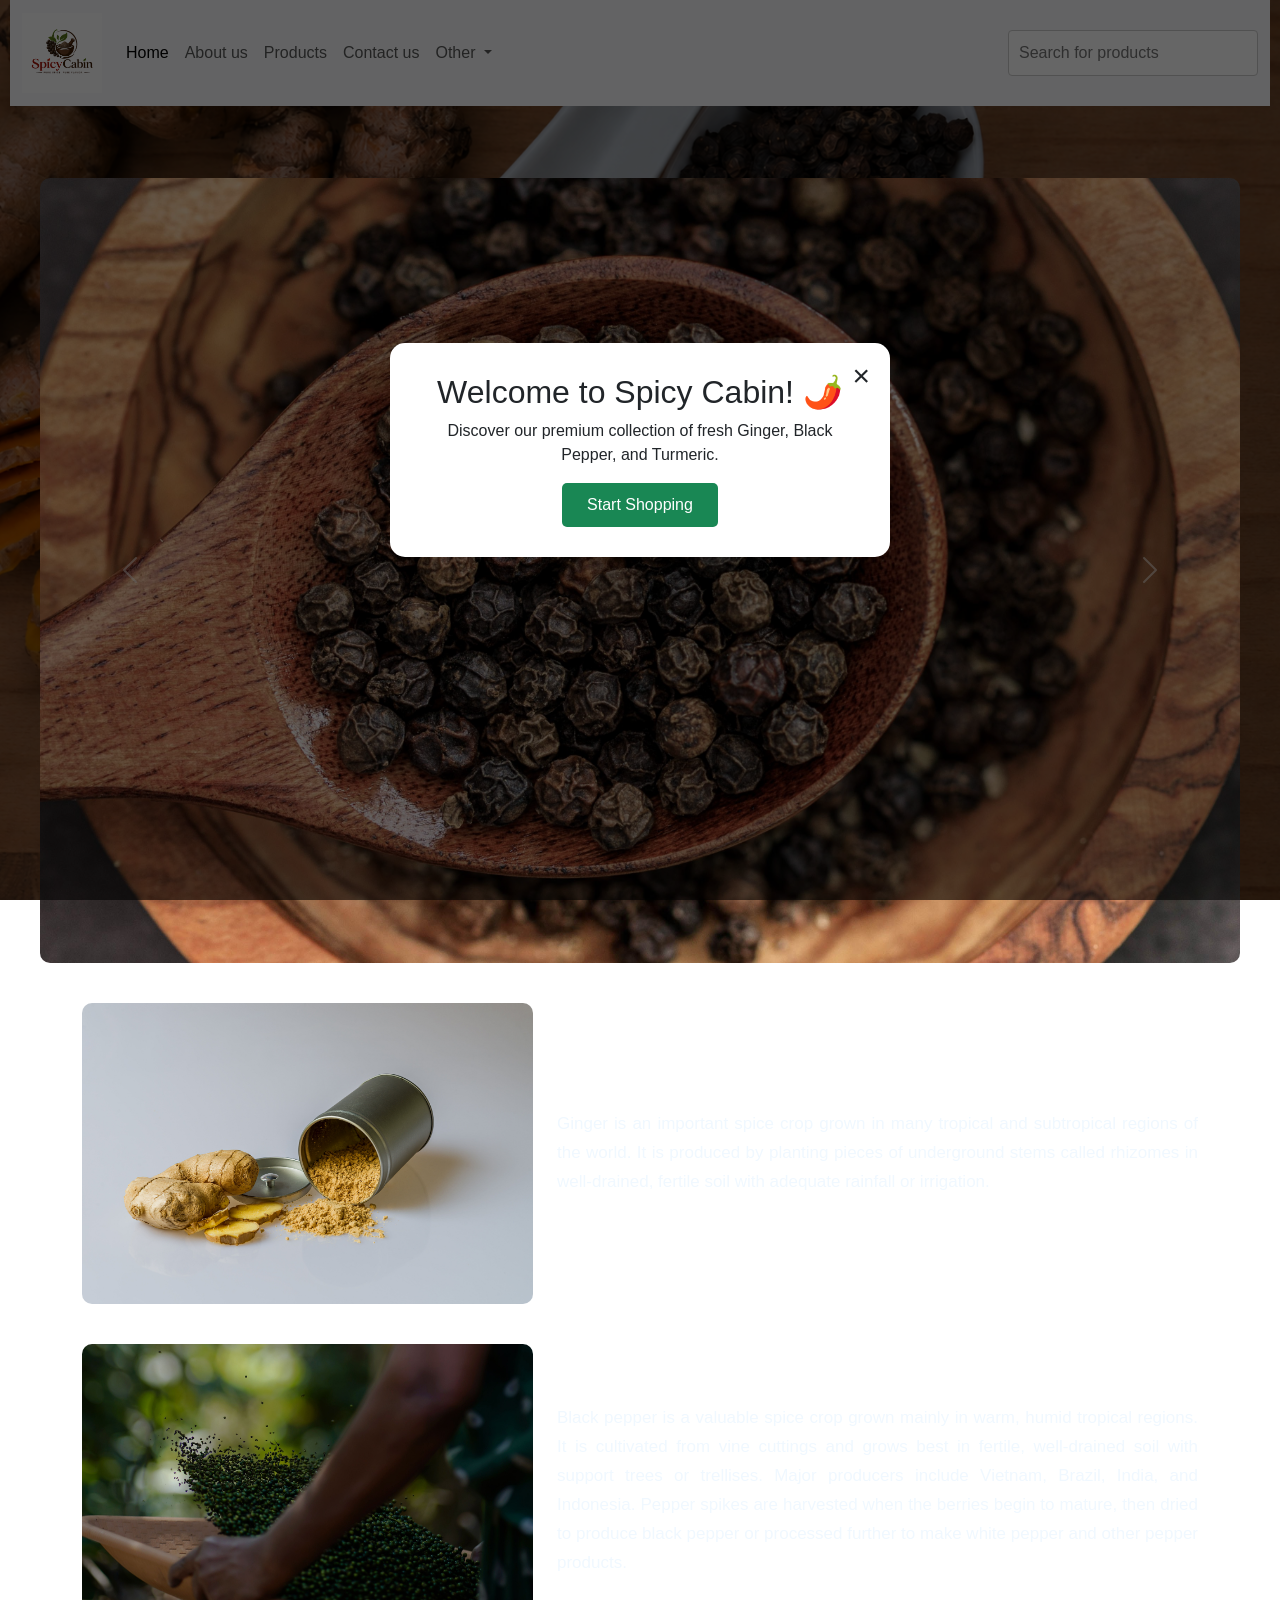
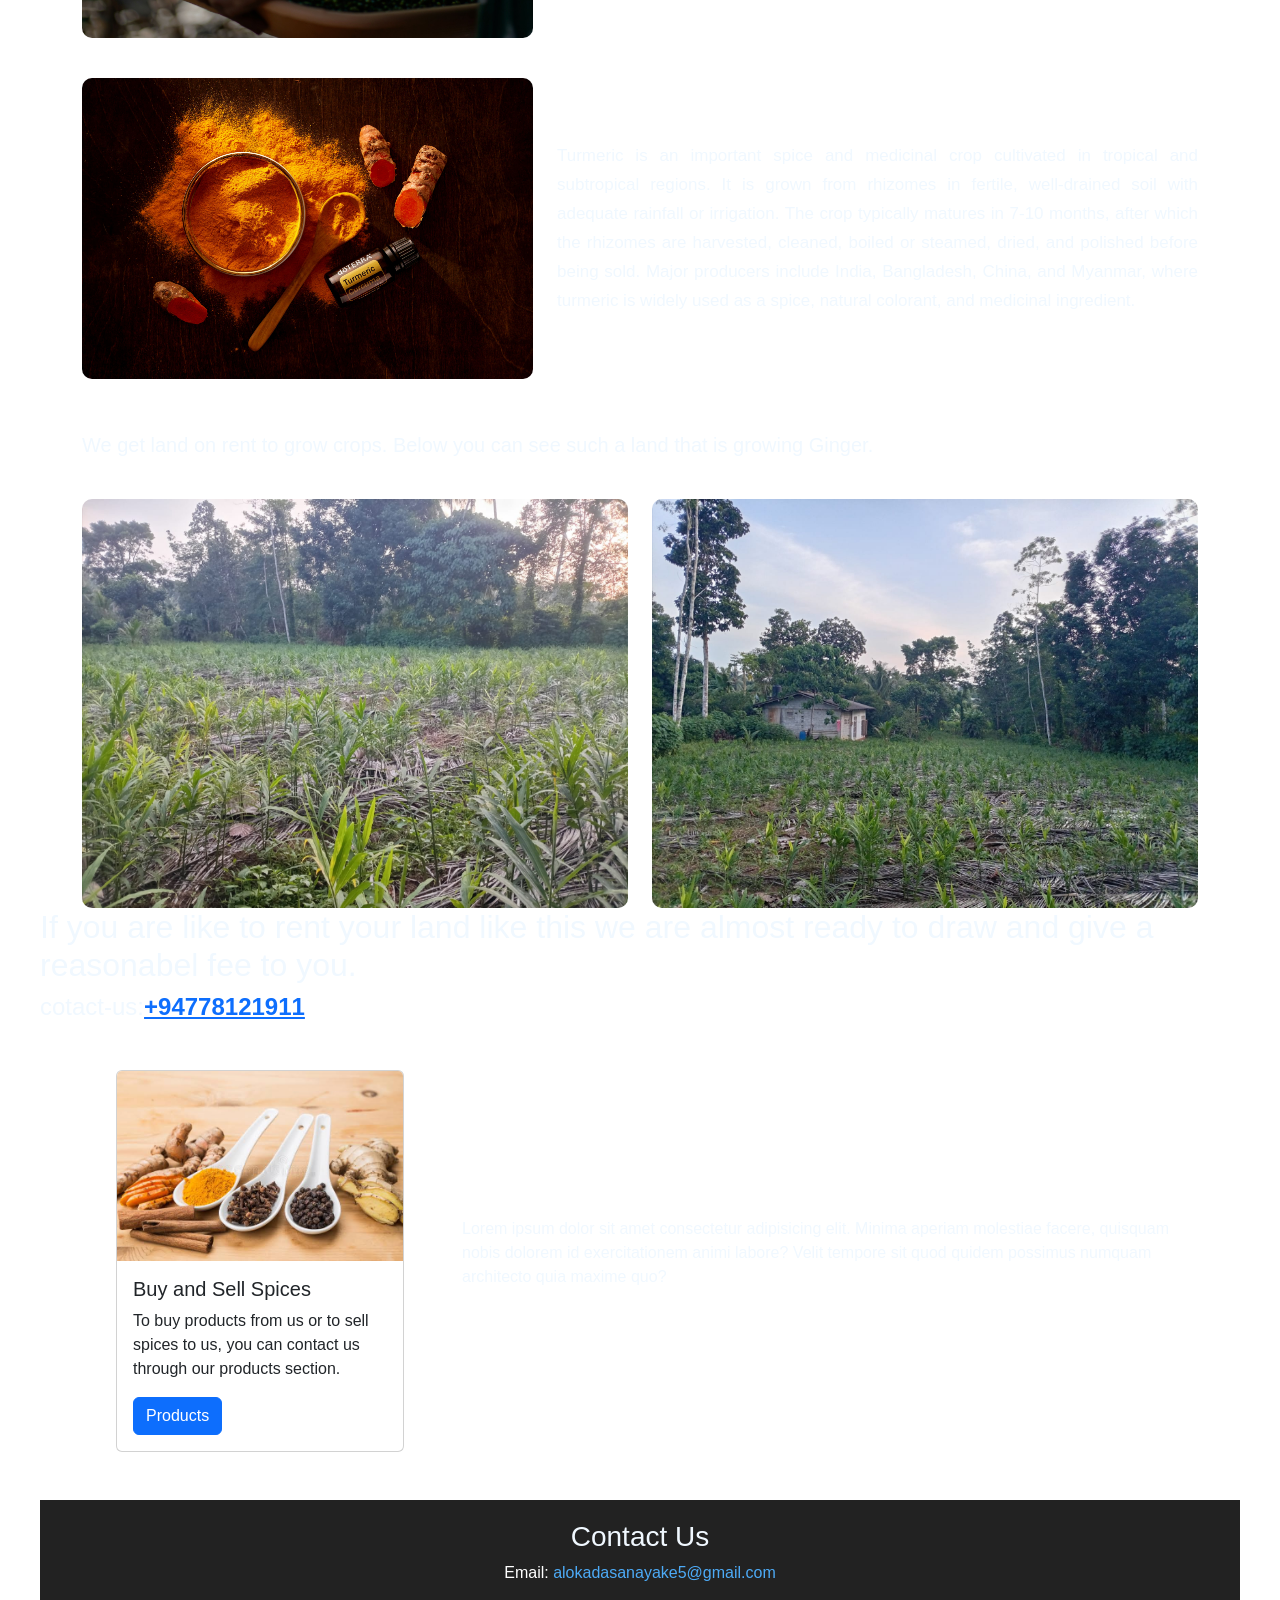
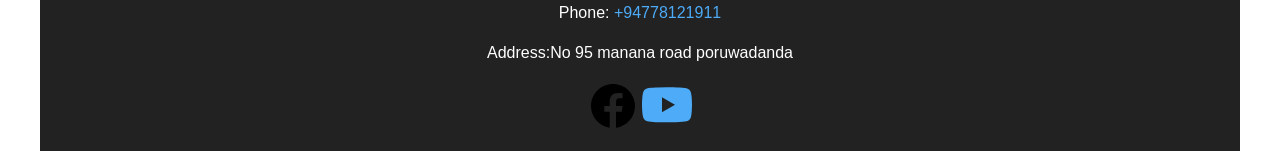
==== commit f11486bd: "make the indends of the code" ====
--- a/index.html
+++ b/index.html
@@ -11,32 +11,32 @@
       integrity="sha384-sRIl4kxILFvY47J16cr9ZwB07vP4J8+LH7qKQnuqkuIAvNWLzeN8tE5YBujZqJLB"
       crossorigin="anonymous"
     />
-    <!-- AOS Library link css -->
-    <style>
-    body {
-    margin: 0;
-    min-height: 100vh;
-
-    background-image: url('assets/images/photo21.png');
-    background-repeat: no-repeat;
-    background-size: cover;
-    background-position: center center;
-    background-attachment: fixed;
-  }
-
-  /* Mobile devices */
-  @media (max-width: 768px) {
+      <!-- AOS Library link css -->
+      <style>
+      body {
+      margin: 0;
+      min-height: 100vh;
+
+      background-image: url('assets/images/photo21.png');
+      background-repeat: no-repeat;
+      background-size: cover;
+      background-position: center center;
+      background-attachment: fixed;
+      }
+
+    /* Mobile devices */
+    @media (max-width: 768px) {
     body {
       background-size: cover;
       background-position: center center;
       background-attachment: scroll;
+     }
     }
-  }
   </style>
     <link href="https://unpkg.com/aos@2.3.1/dist/aos.css" rel="stylesheet" />
  
-  </head>
-  <body>
+   </head>
+   <body>
     <div class="page-content">
     <nav class="navbar navbar-expand-lg bg-body-tertiary">
       <div class="container-fluid">
@@ -182,9 +182,9 @@
     <span class="visually-hidden">Next</span>
   </button>
 
-</div>
-<!-- Welcome Popup -->
-<div id="welcomePopup" class="popup">
+  </div>
+  <!-- Welcome Popup -->
+  <div id="welcomePopup" class="popup">
   <div class="popup-content">
     <span class="close-btn" onclick="closePopup()">&times;</span>
 
@@ -196,10 +196,10 @@
     </p>
 
     <button onclick="closePopup(); window.location.href='products.html';">
-  Start Shopping
-</button>
+    Start Shopping
+    </button>
+    </div>
   </div>
-</div>
 
 
      <section class="container spice-section">
@@ -268,7 +268,7 @@
             Turmeric is an important spice and medicinal crop cultivated in
             tropical and subtropical regions. It is grown from rhizomes in
             fertile, well-drained soil with adequate rainfall or irrigation. The
-            crop typically matures in 7–10 months, after which the rhizomes are
+            crop typically matures in 7-10 months, after which the rhizomes are
             harvested, cleaned, boiled or steamed, dried, and polished before
             being sold. Major producers include India, Bangladesh, China, and
             Myanmar, where turmeric is widely used as a spice, natural colorant,
@@ -315,9 +315,9 @@
       </h4>
     </h2>
     <section class="container my-5">
-  <div class="row align-items-center g-4">
-
-    <!-- Card -->
+
+
+    <div class="row align-items-center g-4">
     <div class="col-12 col-md-5 col-lg-4">
       <div class="card mx-auto" style="max-width: 18rem;">
         
@@ -343,8 +343,6 @@
       </div>
     </div>
 
-
-    <!-- Paragraph -->
     <div class="col-12 col-md-7 col-lg-8">
       <p style="color: aliceblue;">
         Lorem ipsum dolor sit amet consectetur adipisicing elit.
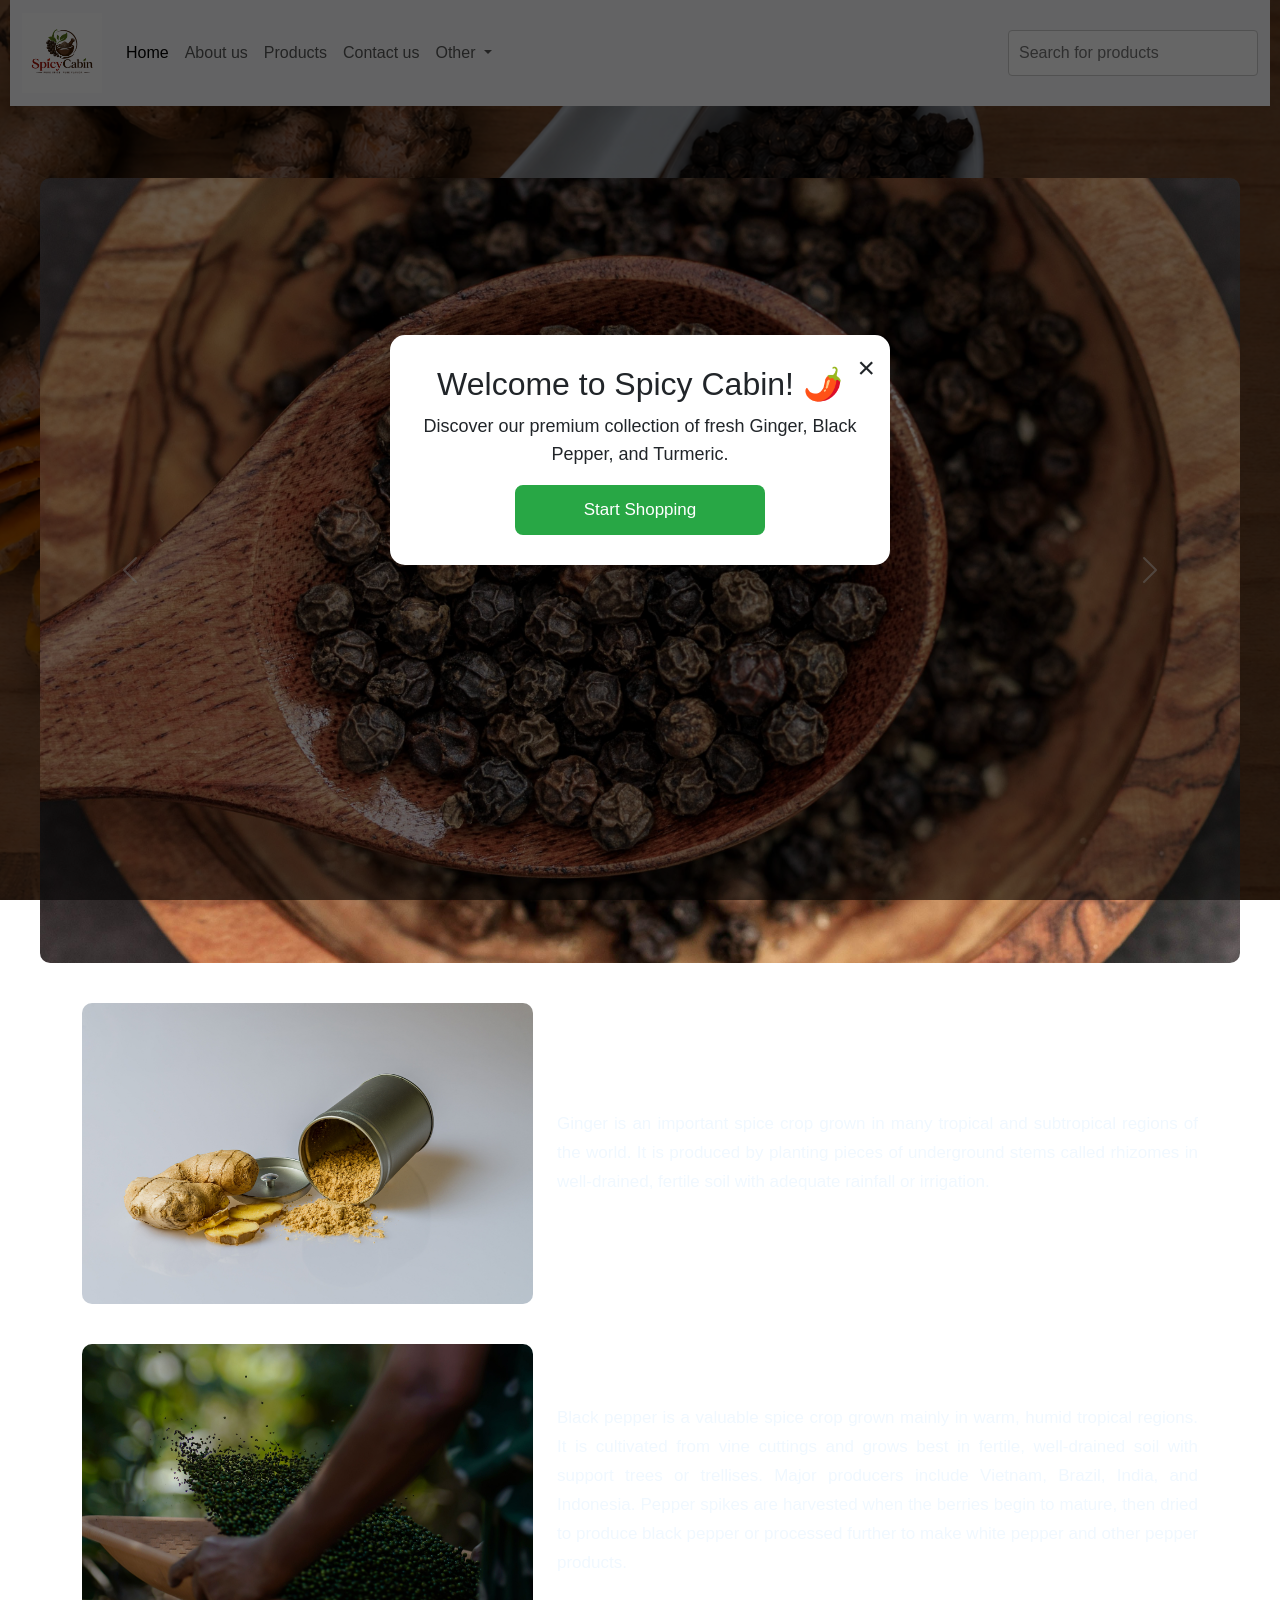
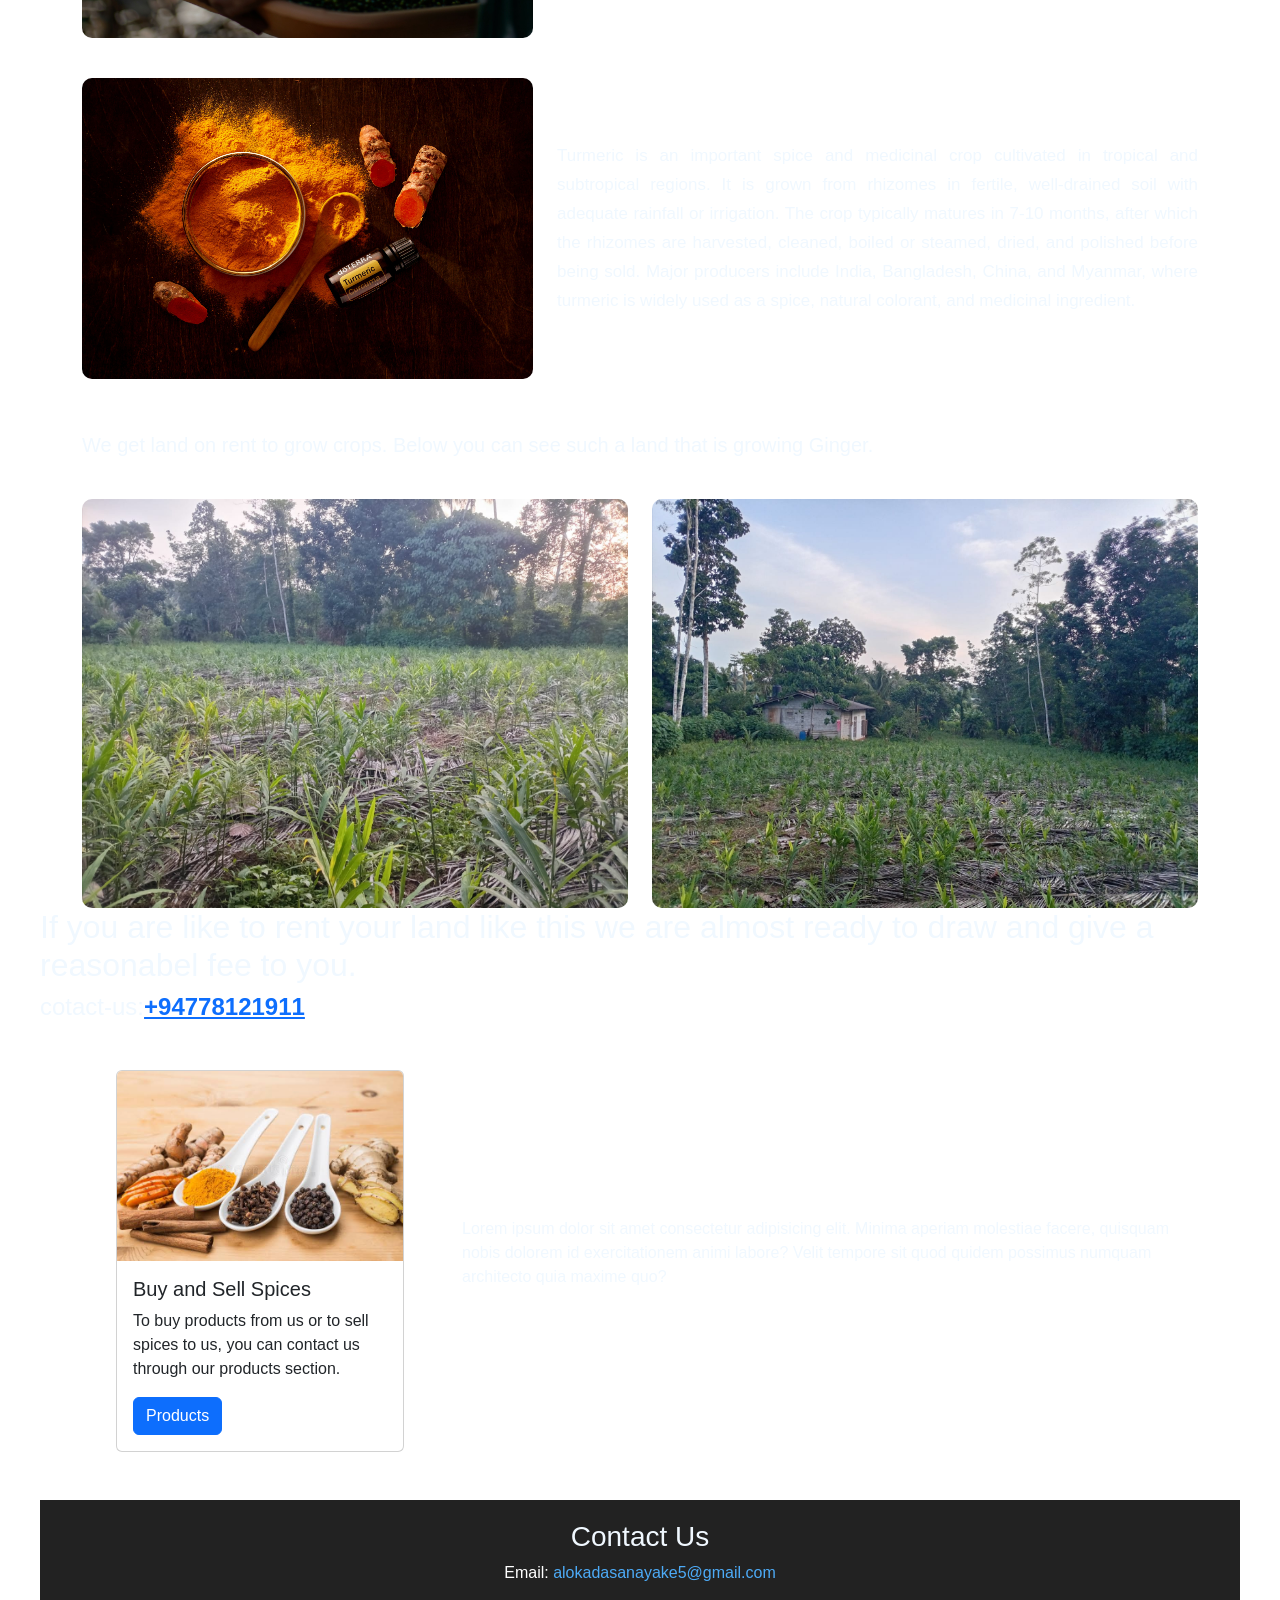
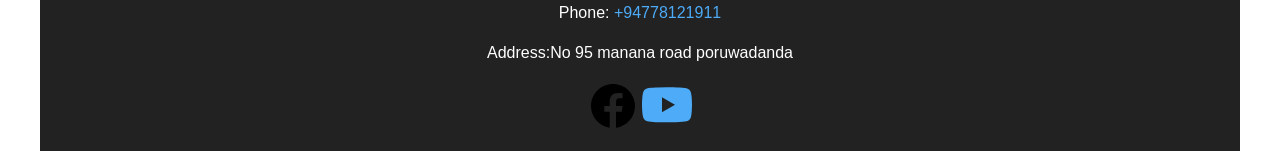
==== commit 19945d78: "set popup view from any device" ====
--- a/index.html
+++ b/index.html
@@ -11,7 +11,7 @@
       integrity="sha384-sRIl4kxILFvY47J16cr9ZwB07vP4J8+LH7qKQnuqkuIAvNWLzeN8tE5YBujZqJLB"
       crossorigin="anonymous"
     />
-      <!-- AOS Library link css -->
+    
       <style>
       body {
       margin: 0;
@@ -33,6 +33,7 @@
      }
     }
   </style>
+    <!-- AOS Library link css -->
     <link href="https://unpkg.com/aos@2.3.1/dist/aos.css" rel="stylesheet" />
  
    </head>
@@ -196,11 +197,10 @@
     </p>
 
     <button onclick="closePopup(); window.location.href='products.html';">
-    Start Shopping
+      Start Shopping
     </button>
-    </div>
   </div>
-
+</div>
 
      <section class="container spice-section">
       <div class="row align-items-center">
--- a/css/style.css
+++ b/css/style.css
@@ -162,7 +162,7 @@
     font-size: 0.8rem;
 }
 
-/* Product Grid */
+/*//////////////// Product Grid ////////////////////////*/
 .product-container {
     display: grid;
     grid-template-columns: repeat(auto-fit, minmax(250px, 1fr));
@@ -202,7 +202,7 @@
     background-color: #2980b9;
 }
 
-/* Sidebar Cart Drawer */
+/*/////////////////////////// cart sidebar //////////////////////////*/
 .cart-sidebar {
     position: fixed;
     top: 0;
@@ -218,7 +218,7 @@
 }
 
 .cart-sidebar.active {
-    right: 0; /* Slides into view */
+    right: 0; /*////////////////////////Slides into view////////////////////// */
 }
 
 .cart-header {
@@ -276,8 +276,6 @@
     cursor: pointer;
     margin-top: 10px;
 }
-/* /////////////////////////////// */
-
 
 /* //////////////////////contact us /////////////////////////// */
 .cus-form {
@@ -490,10 +488,7 @@
 .icon-container{
     text-align: right;
 }
-/* ///////////////////////////////////////////////////////////////////*/
-/* =====================================
-   CHECKOUT FORM SIDEBAR
-===================================== */
+/* ////////////////////////// CHECKOUT FORM SIDEBAR///////////////////////*/
 
 .form-sidebar {
 
@@ -523,9 +518,8 @@
 }
 
 
-/* =====================================
-   SHOW CHECKOUT FORM
-===================================== */
+
+/* /////////////////////SHOW CHECKOUT FORM////////////////////////// */
 
 .form-sidebar.active {
 
@@ -533,10 +527,7 @@
 
 }
 
-
-/* =====================================
-   FORM CONTAINER
-===================================== */
+/* /////////////////////////FORM CONTAINER///////////////////// */
 
 .checkout-form {
 
@@ -546,10 +537,7 @@
 
 }
 
-
-/* =====================================
-   HEADING
-===================================== */
+/* ////////////////////////////HEADING/////////////////////////// */
 
 .checkout-form h2 {
 
@@ -572,10 +560,7 @@
 
 }
 
-
-/* =====================================
-   CLOSE BUTTON
-===================================== */
+   /*////////////////////////// CLOSE BUTTON ////////////////////////*/
 
 .close-form-btn {
 
@@ -605,9 +590,9 @@
 }
 
 
-/* =====================================
+
    FORM GROUP
-===================================== */
+
 
 .form-group {
 
@@ -616,9 +601,7 @@
 }
 
 
-/* =====================================
-   LABEL
-===================================== */
+/*////////////////////////LABEL//////////////////////////// */
 
 .form-group label {
 
@@ -633,9 +616,7 @@
 }
 
 
-/* =====================================
-   INPUTS
-===================================== */
+/*////////////////////////INPUTS//////////////////////// */
 
 .form-group input,
 .form-group textarea {
@@ -657,9 +638,7 @@
 }
 
 
-/* =====================================
-   INPUT FOCUS
-===================================== */
+/* /////////////////////////////////INPUT FOCUS//////////////////////*/
 
 .form-group input:focus,
 .form-group textarea:focus {
@@ -673,9 +652,7 @@
 }
 
 
-/* =====================================
-   PLACE ORDER BUTTON
-===================================== */
+/*//////////////////////////////////PLACE ORDER BUTTON///////////////////////*/
 
 .place-order-btn {
 
@@ -707,9 +684,7 @@
 }
 
 
-/* =====================================
-   MOBILE RESPONSIVE
-===================================== */
+/*///////////////////////////////////MOBILE RESPONSIVE////////////////////////////*/
 
 @media (max-width: 600px) {
 
@@ -771,23 +746,61 @@
   justify-content: center;
   align-items: center;
 }
+/* //////////////////////////////////////////// */
+/* Popup background */
+.popup {
+  display: flex;
+  position: fixed;
+  inset: 0;
+  background-color: rgba(0, 0, 0, 0.6);
+
+  justify-content: center;
+  align-items: center;
+
+  padding: 15px;
+  z-index: 9999;
+}
 
 /* Popup box */
 .popup-content {
   position: relative;
-
   background-color: white;
 
   width: 90%;
   max-width: 500px;
 
   padding: 30px;
-
   border-radius: 15px;
 
   text-align: center;
 
-  animation: popupAnimation 0.5s ease;
+  box-sizing: border-box;
+}
+
+/* Heading */
+.popup-content h2 {
+  font-size: clamp(22px, 4vw, 32px);
+}
+
+/* Paragraph */
+.popup-content p {
+  font-size: clamp(14px, 2.5vw, 18px);
+  line-height: 1.6;
+}
+
+/* Button */
+.popup-content button {
+  width: 100%;
+  max-width: 250px;
+
+  padding: 12px 20px;
+
+  font-size: clamp(14px, 2.5vw, 17px);
+
+  border: none;
+  border-radius: 8px;
+
+  cursor: pointer;
 }
 
 /* Close button */
@@ -795,45 +808,9 @@
   position: absolute;
 
   top: 10px;
-  right: 20px;
+  right: 15px;
 
   font-size: 30px;
 
   cursor: pointer;
-}
-
-/* Button */
-.popup-content button {
-  background-color: #198754;
-
-  color: white;
-
-  border: none;
-
-  padding: 10px 25px;
-
-  border-radius: 5px;
-
-  cursor: pointer;
-
-  font-size: 16px;
-}
-
-.popup-content button:hover {
-  opacity: 0.8;
-}
-
-/* Animation */
-@keyframes popupAnimation {
-
-  from {
-    transform: scale(0.7);
-    opacity: 0;
-  }
-
-  to {
-    transform: scale(1);
-    opacity: 1;
-  }
-
 }
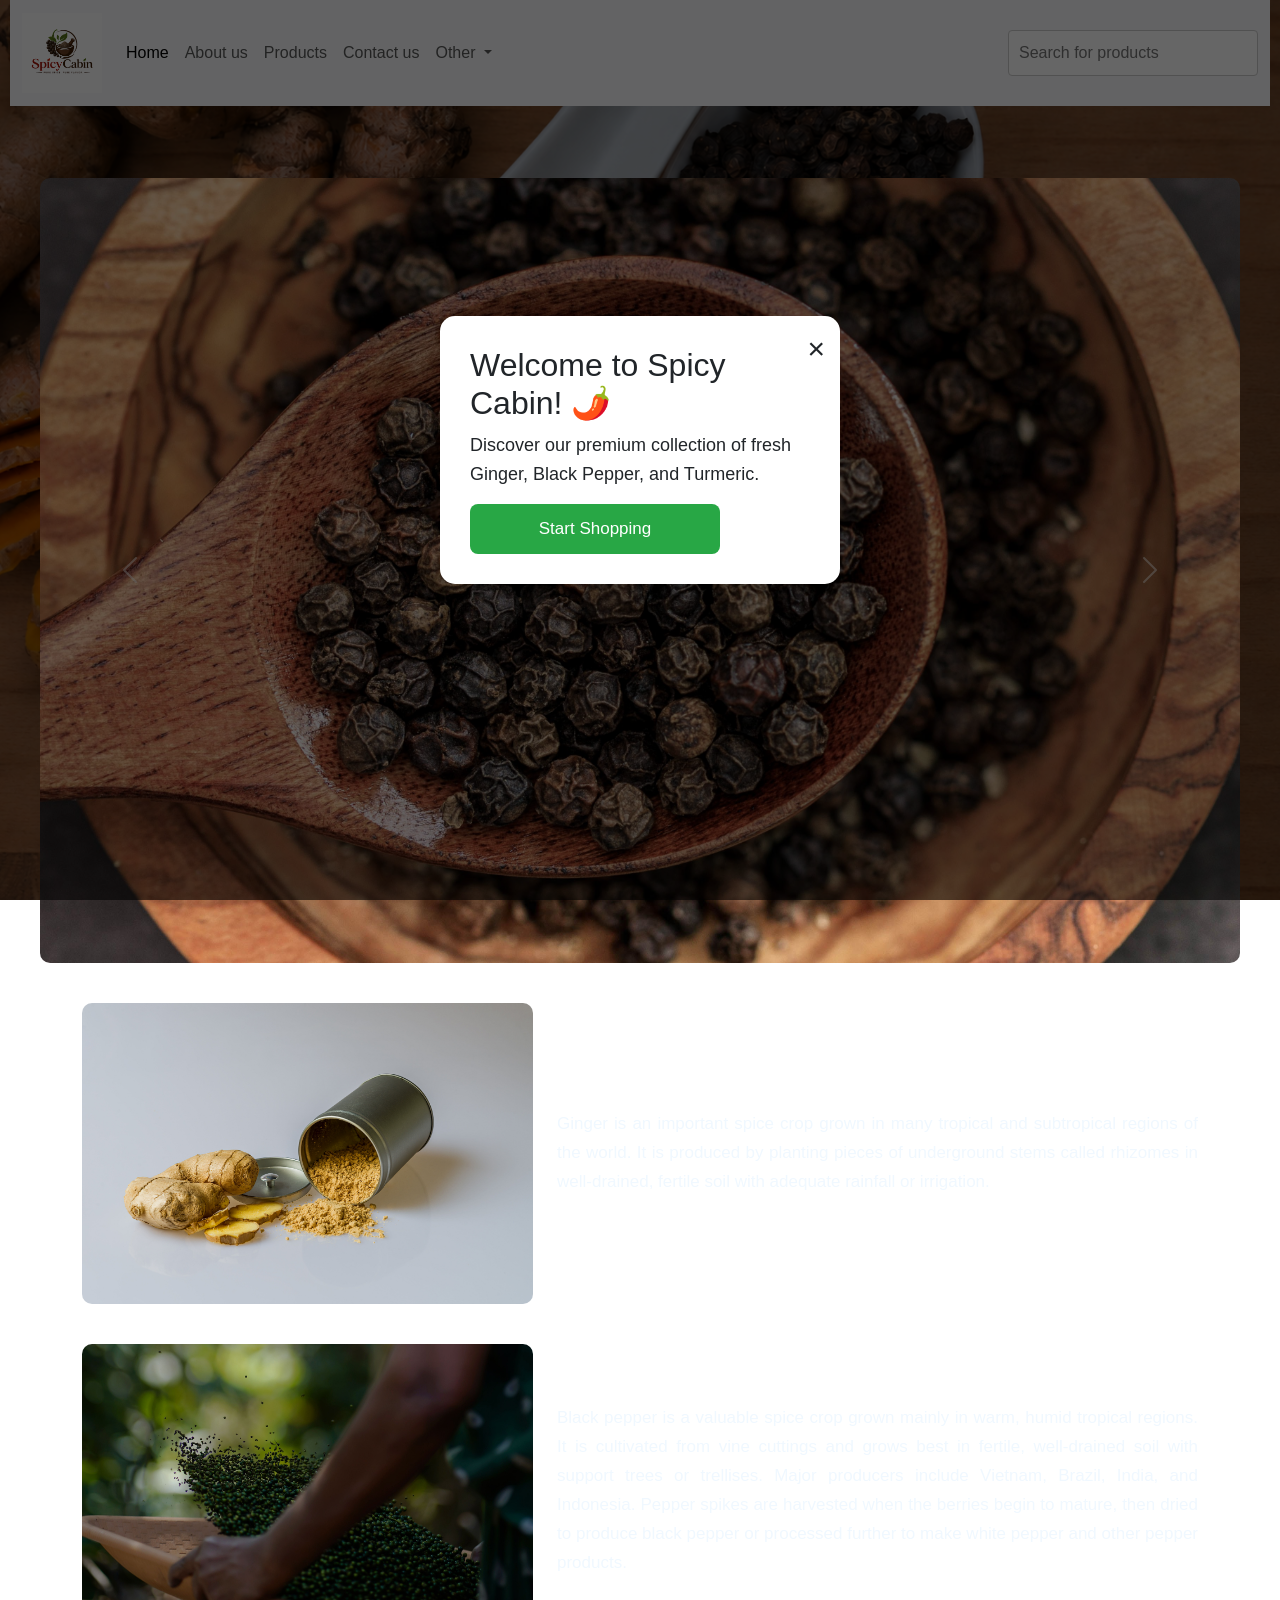
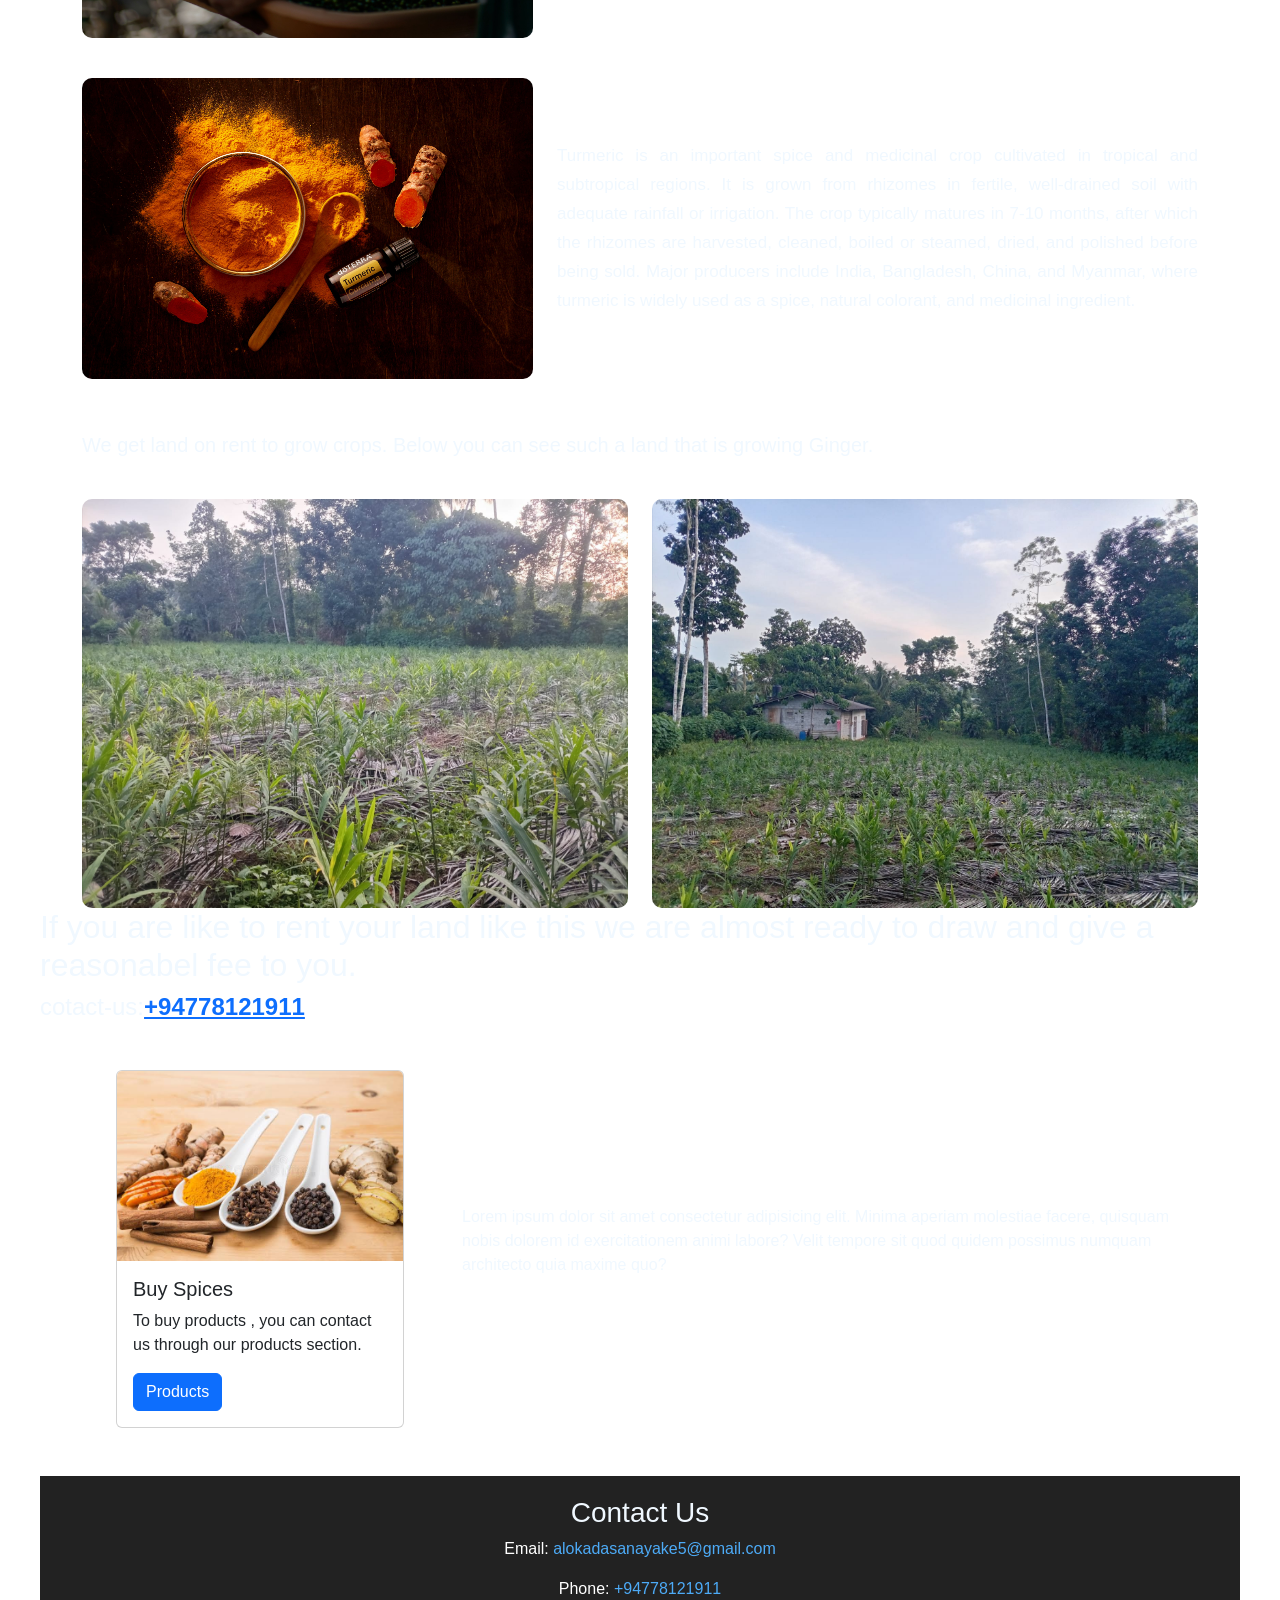
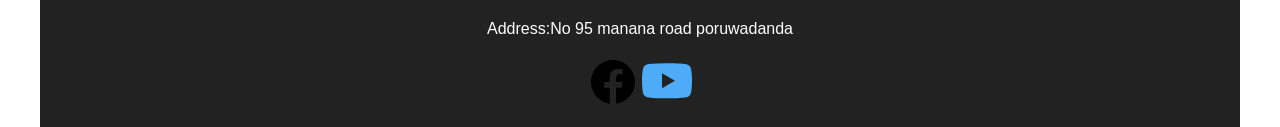
==== commit 5fa3d80f: "change the card details in home page" ====
--- a/index.html
+++ b/index.html
@@ -328,10 +328,10 @@
         />
 
         <div class="card-body">
-          <h5 class="card-title">Buy and Sell Spices</h5>
+          <h5 class="card-title">Buy  Spices</h5>
 
           <p class="card-text">
-            To buy products from us or to sell spices to us, you can contact
+            To buy products , you can contact
             us through our products section.
           </p>
 
--- a/css/style.css
+++ b/css/style.css
@@ -755,7 +755,7 @@
   background-color: rgba(0, 0, 0, 0.6);
 
   justify-content: center;
-  align-items: center;
+  
 
   padding: 15px;
   z-index: 9999;
@@ -766,13 +766,13 @@
   position: relative;
   background-color: white;
 
-  width: 90%;
-  max-width: 500px;
+  width: 50%;
+  max-width: 400px;
 
   padding: 30px;
   border-radius: 15px;
 
-  text-align: center;
+  text-align:left;
 
   box-sizing: border-box;
 }
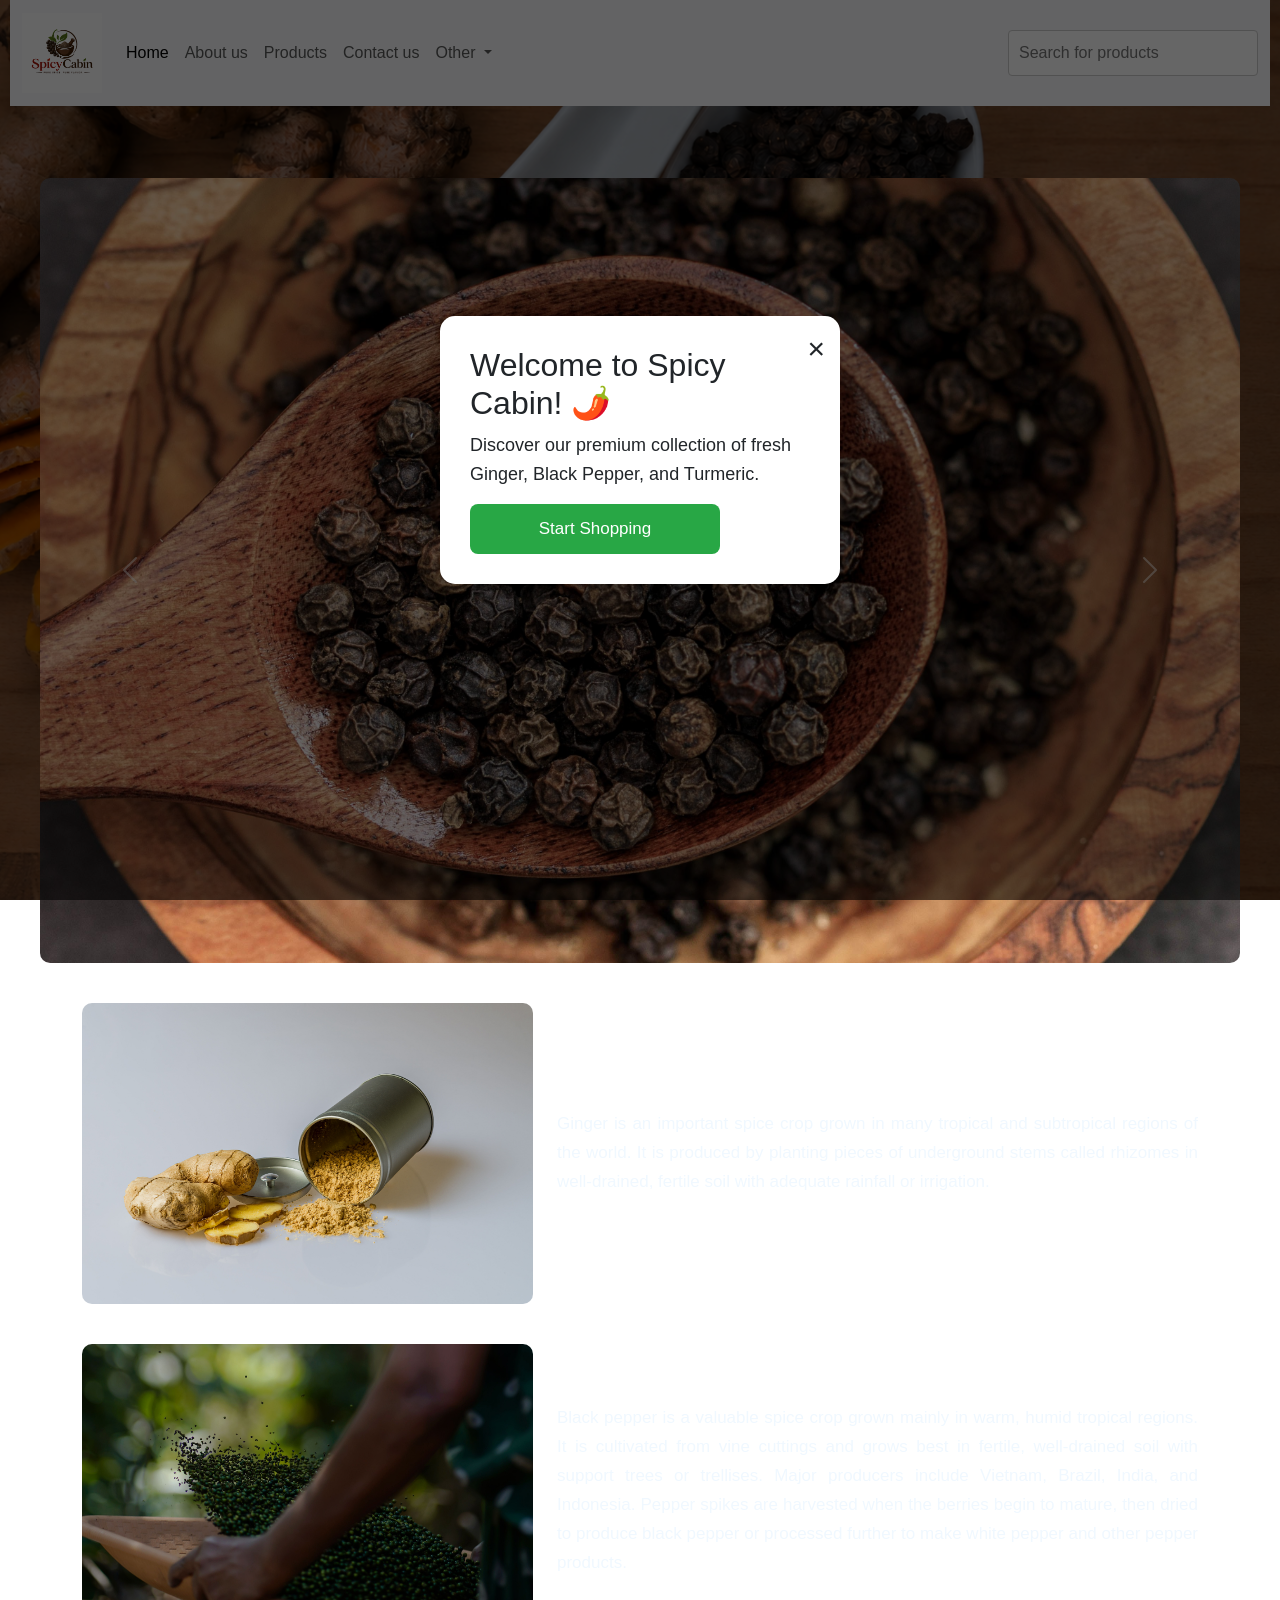
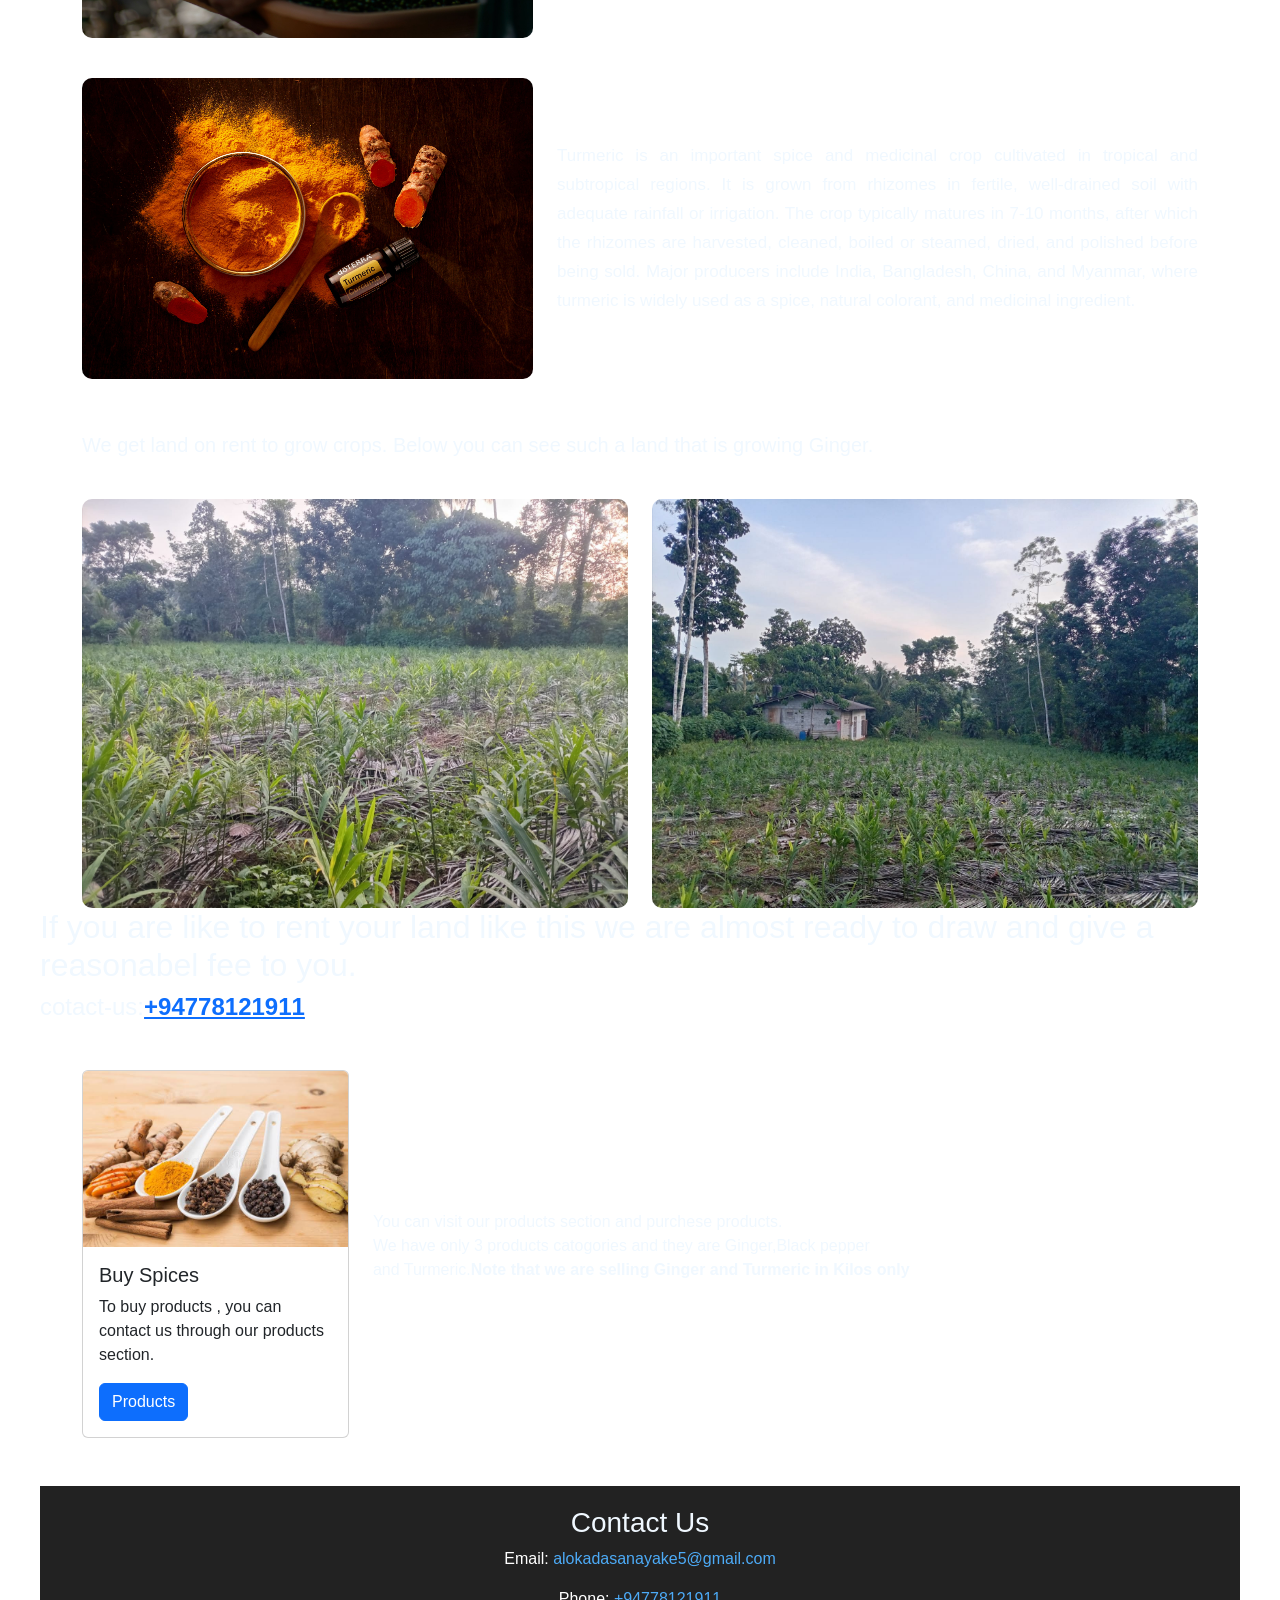
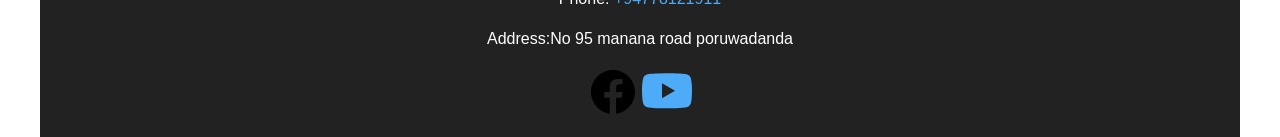
==== commit 245b4c35: "Change the content of the text that after the card" ====
--- a/index.html
+++ b/index.html
@@ -345,10 +345,9 @@
 
     <div class="col-12 col-md-7 col-lg-8">
       <p style="color: aliceblue;">
-        Lorem ipsum dolor sit amet consectetur adipisicing elit.
-        Minima aperiam molestiae facere, quisquam nobis dolorem id
-        exercitationem animi labore? Velit tempore sit quod quidem
-        possimus numquam architecto quia maxime quo?
+      You can visit our products section and purchese products.<br>
+      We have only 3 products catogories and they are Ginger,Black pepper<br>
+      and Turmeric.<b>Note that we are selling Ginger and Turmeric in Kilos only</b>
       </p>
     </div>
 
